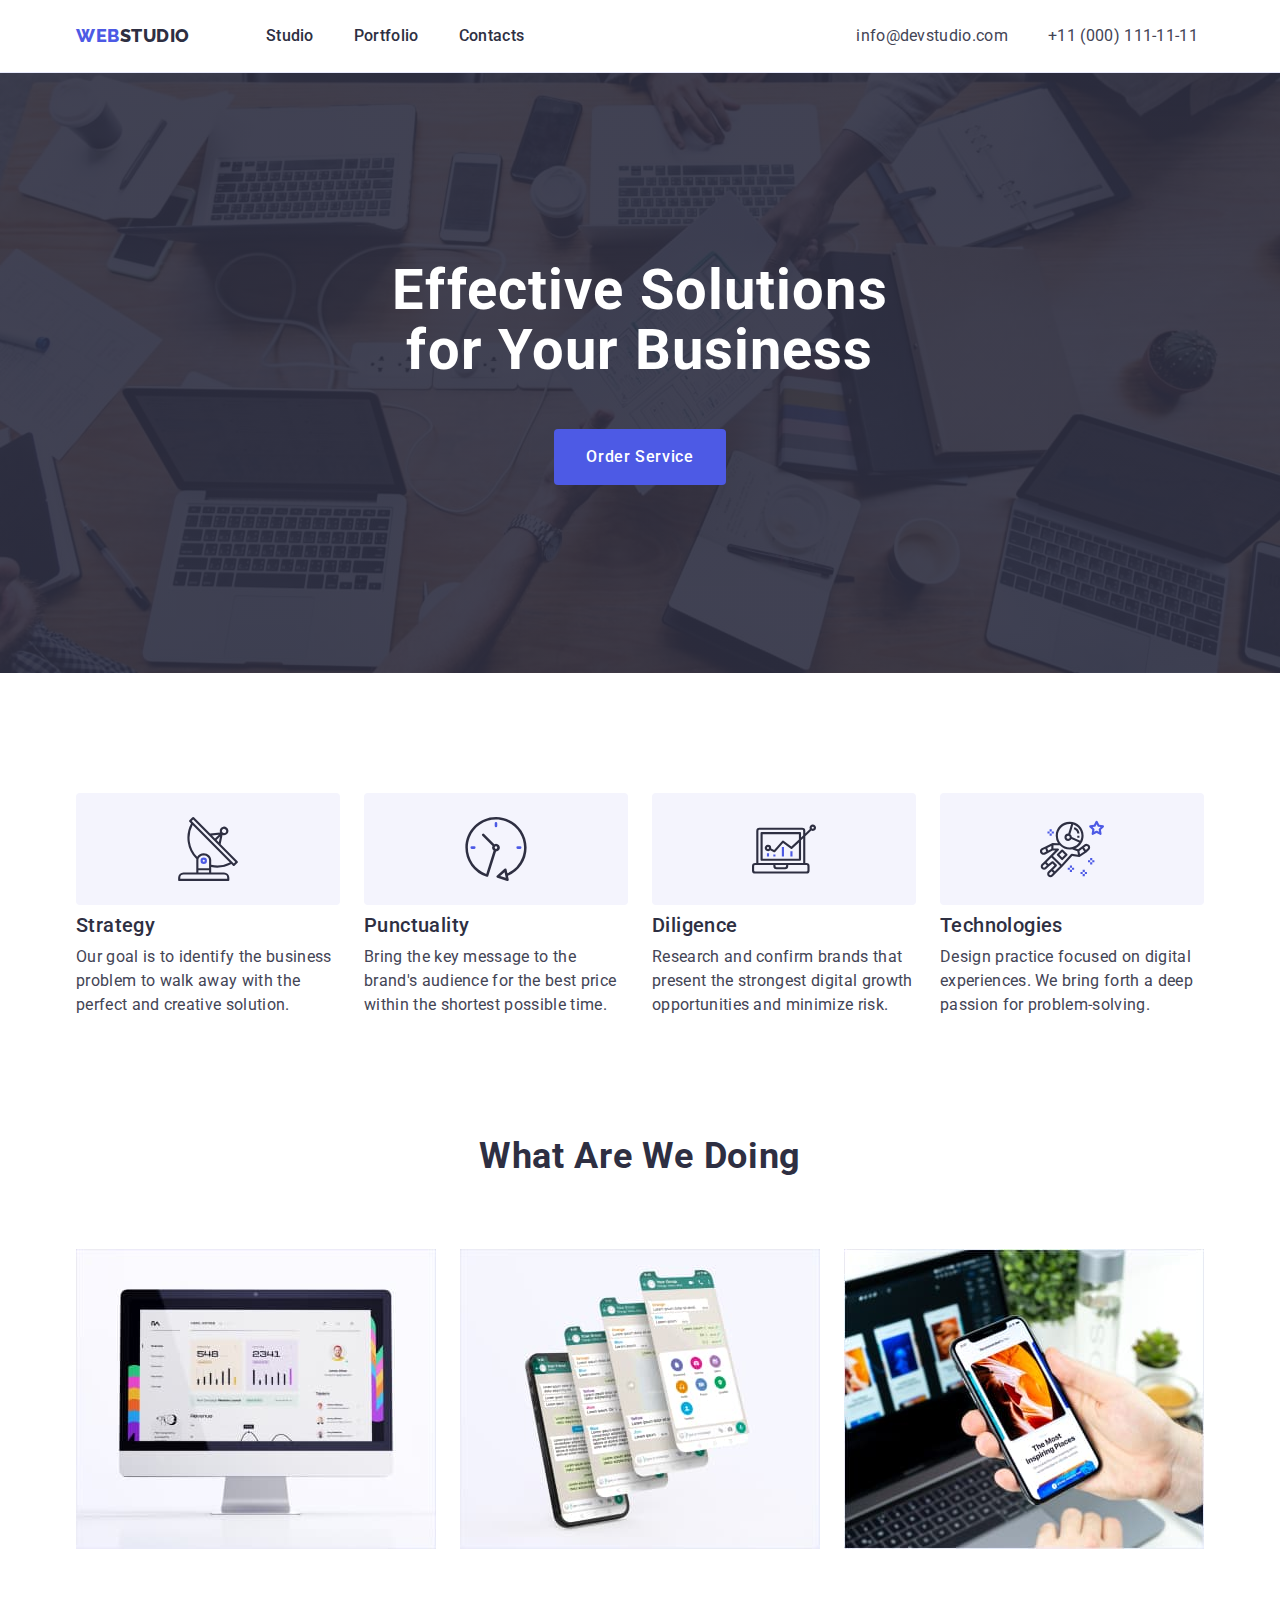
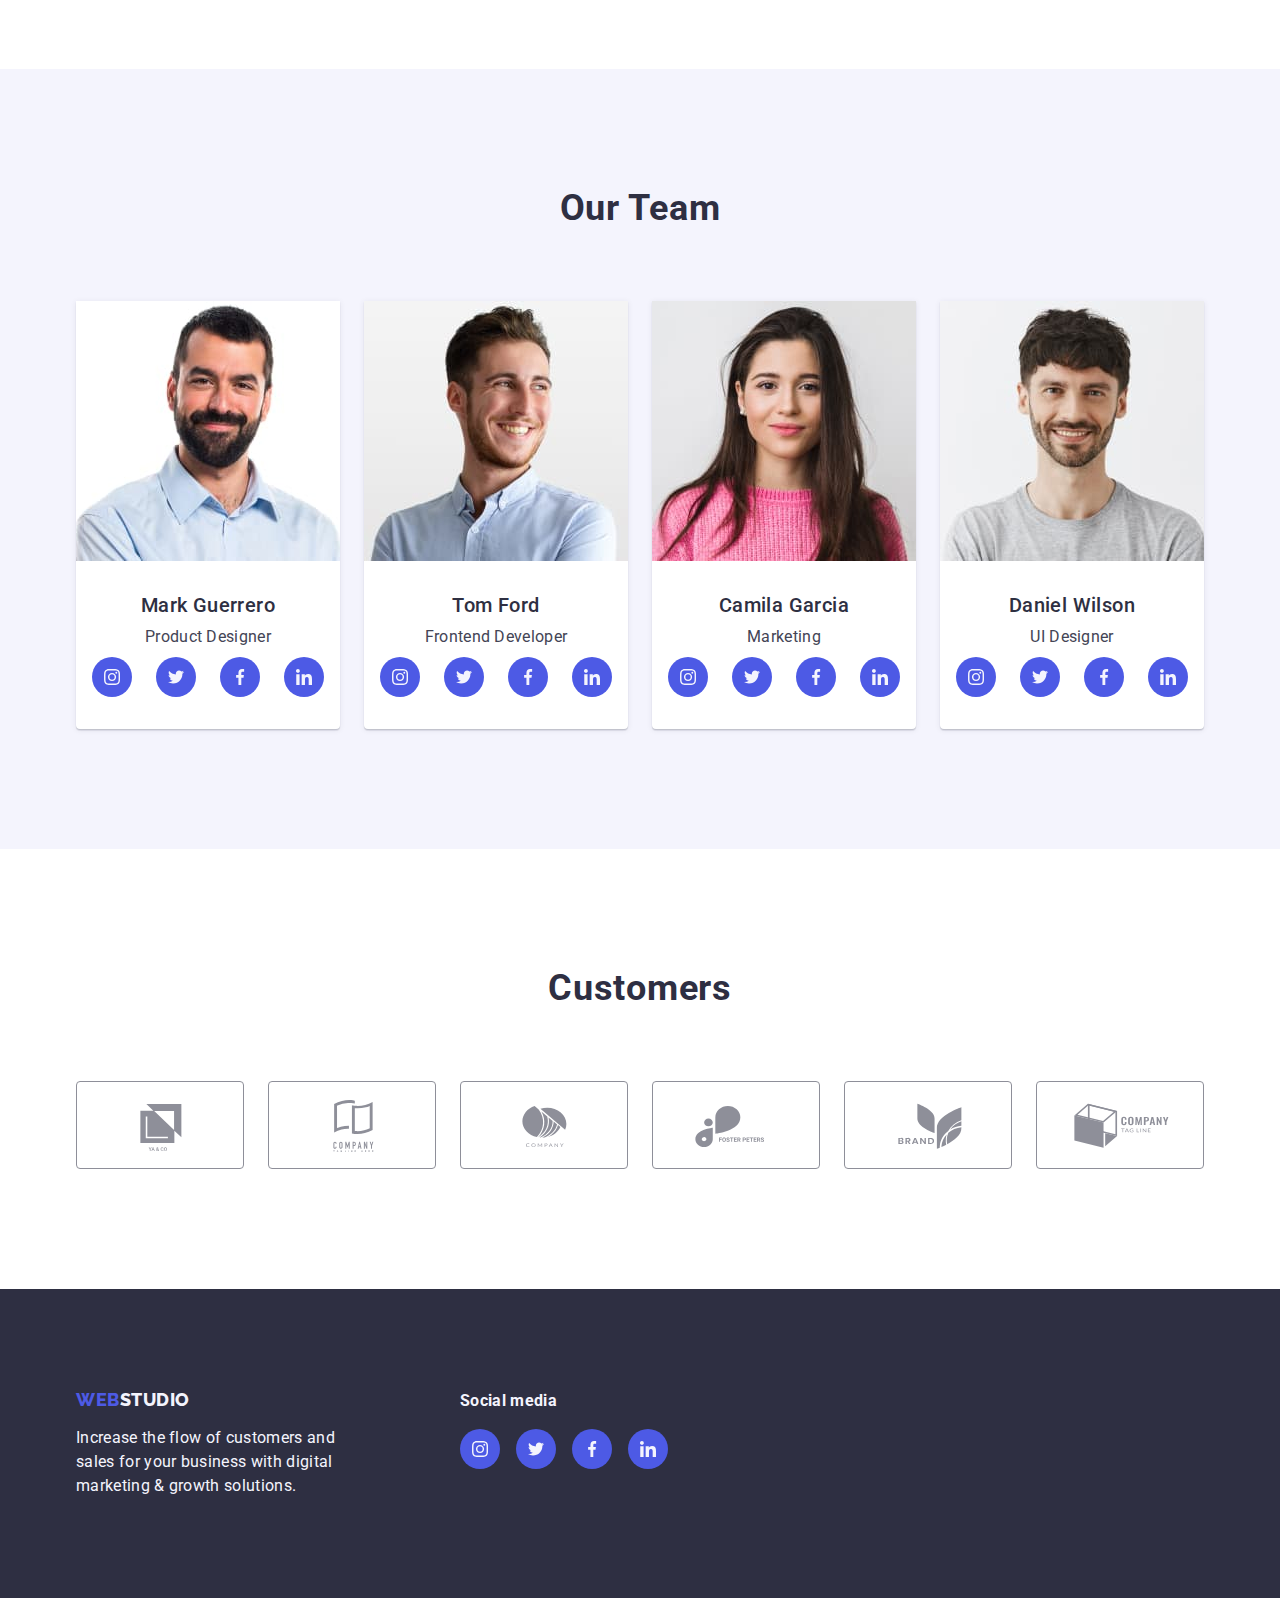
==== index.html @ 2c16e6a2 "Update index.html" ====
<!DOCTYPE html>
<html lang="en">
  <head>
    <meta charset="UTF-8" />
    <meta http-equiv="X-UA-Compatible" content="IE=edge" />
    <meta name="viewport" content="width=device-width, initial-scale=1.0" />
    <title>WebStudio - Best web studio in US</title>
    <!-- fonts -->
    <link rel="preconnect" href="https://fonts.googleapis.com" />
    <link rel="preconnect" href="https://fonts.gstatic.com" crossorigin />
    <link
      rel="stylesheet"
      href="https://cdn.jsdelivr.net/npm/modern-normalize@1.1.0/modern-normalize.min.css"
    />
    <link
      href="https://fonts.googleapis.com/css2?family=Raleway:wght@800&family=Roboto:wght@400;500;700;900&display=swap"
      rel="stylesheet"
    />
    <link rel="stylesheet" href="./css/styles.css" />
  </head>

  <body class="body">
    <!-- header -->


    <header class="header">
      <div class="container header-container">
        <nav class="nav-header">
        <a class="logo link header-logo" href="./index.html"
          >Web<span class="logo-light">Studio</span></a
        >
        <!-- top menu -->
        
          <ul class="header-list list">
            <li class="header-item">
              <a class="header-link link" href="./index.html">Studio</a>
            </li>
            <li class="header-item">
              <a class="header-link link" href="./portfolio.html">Portfolio</a>
            </li>
            <li class="header-item">
              <a class="header-link link" href="">Contacts</a>
            </li>
          </ul>
        </nav>
        <!-- contacts -->
        <address class="header-contact">
          <ul class="list contact-list">
            <li>
              <a class="header-contact link" href="mailto:info@devstudio.com"
                >info@devstudio.com</a
              >
            </li>
            <li>
              <a class="header-contact link" href="tel:+110001111111"
                >+11 (000) 111-11-11</a
              >
            </li>
          </ul>
        </address>
      </div>
    </header>

    <!-- main -->

    <main>
      <!-- hero section -->
      <section class="hero-section">
        <div class="container">
          <h1 class="hero-head">Effective Solutions for Your Business</h1>
          <button class="hero-btn" type="button">Order Service</button>
        </div>
      </section>

      <!-- section 1 -->
      <section class="section-features">
        <div class="container">
          <h2 hidden class="features-title section-title">Webstudio features</h2>
          <ul class="features-list list">
            <li class="features-item">
              <div class="features-link"><svg class="features-icon" width="64px" height="64px">
                <use href="./images/icons.svg#antenna"></use>
              </svg></div>
              <h3 class="section-undertitle">Strategy</h3>
              <p class="section-paragraph">
                Our goal is to identify the business problem to walk away with
                the perfect and creative solution.
              </p>
            </li>
            <li class="features-item">
              <div class="features-link"><svg class="features-icon" width="64px" height="64px">
                <use href="./images/icons.svg#clock"></use>
              </svg></div>
              <h3 class="section-undertitle">Punctuality</h3>
              <p class="section-paragraph">
                Bring the key message to the brand's audience for the best price
                within the shortest possible time.
              </p>
            </li>
            <li class="features-item">
              <div class="features-link"><svg class="features-icon" width="64px" height="64px">
                <use href="./images/icons.svg#diagram"></use>
              </svg></div>
              <h3 class="section-undertitle">Diligence</h3>
              <p class="section-paragraph">
                Research and confirm brands that present the strongest digital
                growth opportunities and minimize risk.
              </p>
            </li>
            <li class="features-item">
              <div class="features-link"><svg class="features-icon" width="64px" height="64px">
                <use href="./images/icons.svg#astronaut"></use>
              </svg></div>
              <h3 class="section-undertitle">Technologies</h3>
              <p class="section-paragraph">
                Design practice focused on digital experiences. We bring forth a
                deep passion for problem-solving.
              </p>
            </li>
          </ul>
        </div>
      </section>

      <!-- section 2 -->

      <section class="what-are-section">
        <div class="container">
          <h2 class="what-are-title section-title">What are we doing</h2>
          <ul class="list what-are-list">
            <li class="what-are-item">
              <img
                src="./images/section2/Desktop.jpg"
                alt="websites"
                width="360"
                height="300"
              />
            </li>
            <li class="what-are-item">
              <img
                src="./images/section2/mobile-app.jpg"
                alt="mobile apps"
                width="360"
                height="300"
              />
            </li>
            <li class="what-are-item">
              <img
                src="./images/section2/cross-platform.jpg"
                alt="cross-platform apps"
                width="360"
                height="300"
              />
            </li>
          </ul>
        </div>
      </section>

      <!-- section 3 -->
      <section class="team-section">
        <div class="container">
          <h2 class="section-title team-title">Our Team</h2>

          <ul class="list team-list">
            <li class="team-item">
              <img
                src="./images/section3/mark.jpg"
                alt="Mark Guerrero"
                width="264"
                height="260"
              />
              <div class="team-person">
                <h3 class="section-undertitle team-head">Mark Guerrero</h3>
                <p class="team-paragraph section-paragraph">Product Designer</p>
                
                <ul class="social-list list">
                  <li class="social-items">
                    <a class="link social-link-team social-link" href="https://www.instagram.com/" aria-label="instagram icon">
                      <svg class="social-icon" width="16px" height="16px">
                        <use href="/images/icons.svg#instagram"></use>
                      </svg>

                  </a></li>
                  <li class="social-items">
                    <a class="link social-link-team social-link" href="https://twitter.com/?lang=en" aria-label="twitter icon">
                      <svg class="social-icon" width="16px" height="16px">
                        <use href="/images/icons.svg#twitter"></use>
                      </svg> 

                  </a></li>
                  <li class="social-items">
                    <a class="link social-link-team social-link" href="https://www.facebook.com/" aria-label="facebook icon">
                      <svg class="social-icon" width="16px" height="16px">
                        <use href="/images/icons.svg#facebook"></use>
                      </svg> 

                  </a></li>
                  <li class="social-items">
                    <a class="link social-link-team social-link" href="https://www.linkedin.com/" aria-label="linkedin icon">
                      <svg class="social-icon" width="16px" height="16px">
                        <use href="/images/icons.svg#linkedin"></use>
                      </svg> 

                  </a></li>
                </ul>  

              </div>
            </li>
            <li class="team-item">
              <img
                src="./images/section3/tom.jpg"
                alt="Tom Ford"
                width="264"
                height="260"
              />
              <div class="team-person">
                <h3 class="section-undertitle team-head">Tom Ford</h3>
                <p class="team-paragraph section-paragraph">
                  Frontend Developer
                </p>

                <ul class="social-list list">
                  <li class="social-items">
                    <a class="link social-link-team social-link" href="https://www.instagram.com/" aria-label="instagram icon">
                      <svg class="social-icon" width="16px" height="16px">
                        <use href="/images/icons.svg#instagram"></use>
                      </svg>

                  </a></li>
                  <li class="social-items">
                    <a class="link social-link-team social-link" href="https://twitter.com/?lang=en" aria-label="twitter icon">
                      <svg class="social-icon" width="16px" height="16px">
                        <use href="/images/icons.svg#twitter"></use>
                      </svg> 

                  </a></li>
                  <li class="social-items">
                    <a class="link social-link-team social-link" href="https://www.facebook.com/" aria-label="facebook icon">
                      <svg class="social-icon" width="16px" height="16px">
                        <use href="/images/icons.svg#facebook"></use>
                      </svg> 

                  </a></li>
                  <li class="social-items">
                    <a class="link social-link-team social-link" href="https://www.linkedin.com/" aria-label="linkedin icon">
                      <svg class="social-icon" width="16px" height="16px">
                        <use href="/images/icons.svg#linkedin"></use>
                      </svg> 

                  </a></li>
                </ul>  
              </div>
            </li>
            <li class="team-item">
              <img
                src="./images/section3/camila.jpg"
                alt="Camila Garcia"
                width="264"
                height="260"
              />
              <div class="team-person">
                <h3 class="section-undertitle team-head">Camila Garcia</h3>
                <p class="team-paragraph section-paragraph">Marketing</p>
                
                <ul class="social-list list">
                  <li class="social-items">
                    <a class="link social-link-team social-link" href="https://www.instagram.com/" aria-label="instagram icon">
                      <svg class="social-icon" width="16px" height="16px">
                        <use href="/images/icons.svg#instagram"></use>
                      </svg>

                  </a></li>
                  <li class="social-items">
                    <a class="link social-link-team social-link" href="https://twitter.com/?lang=en" aria-label="twitter icon">
                      <svg class="social-icon" width="16px" height="16px">
                        <use href="/images/icons.svg#twitter"></use>
                      </svg> 

                  </a></li>
                  <li class="social-items">
                    <a class="link social-link-team social-link" href="https://www.facebook.com/" aria-label="facebook icon">
                      <svg class="social-icon" width="16px" height="16px">
                        <use href="/images/icons.svg#facebook"></use>
                      </svg> 

                  </a></li>
                  <li class="social-items">
                    <a class="link social-link-team social-link" href="https://www.linkedin.com/" aria-label="linkedin icon">
                      <svg class="social-icon" width="16px" height="16px">
                        <use href="/images/icons.svg#linkedin"></use>
                      </svg> 

                  </a></li>
                </ul>  
              </div>
            </li>
            <li class="team-item">
              <img
                src="./images/section3/daniel.jpg"
                alt="Daniel Wilson"
                width="264"
                height="260"
              />
              <div class="team-person">
                <h3 class="section-undertitle team-head">Daniel Wilson</h3>
                <p class="team-paragraph section-paragraph">UI Designer</p>
                <ul class="social-list list">
                  <li class="social-items">
                    <a class="link social-link-team social-link" href="https://www.instagram.com/" aria-label="instagram icon">
                      <svg class="social-icon" width="16px" height="16px">
                        <use href="/images/icons.svg#instagram"></use>
                      </svg>

                  </a></li>
                  <li class="social-items">
                    <a class="link social-link-team social-link" href="https://twitter.com/?lang=en" aria-label="twitter icon">
                      <svg class="social-icon" width="16px" height="16px">
                        <use href="/images/icons.svg#twitter"></use>
                      </svg> 

                  </a></li>
                  <li class="social-items">
                    <a class="link social-link-team social-link" href="https://www.facebook.com/" aria-label="facebook icon">
                      <svg class="social-icon" width="16px" height="16px">
                        <use href="/images/icons.svg#facebook"></use>
                      </svg> 

                  </a></li>
                  <li class="social-items">
                    <a class="link social-link-team social-link" href="https://www.linkedin.com/" aria-label="linkedin icon">
                      <svg class="social-icon" width="16px" height="16px">
                        <use href="/images/icons.svg#linkedin"></use>
                      </svg> 

                  </a></li>
                </ul>  
              </div>
            </li>
          </ul>
        </div>
      </section>

      <!-- customers section -->

      <section class="customers-section">
        <div class="container ">
          <h2 class="customers-title section-title">Customers</h2>
          <ul class="customers-list list">
            <li>
              <a class="customers-link link" href=""><svg class="customer-icon" width="104px" height="56px">
                <use href="./images/icons.svg#Logo-1"></use>
              </svg></a>
            </li>
            <li>
              <a class="customers-link link" href=""><svg class="customer-icon" width="104px" height="56px">
                <use href="./images/icons.svg#Logo-2"></use>
              </svg></a>
            </li>
            <li>
              <a class="customers-link link" href=""><svg class="customer-icon" width="104px" height="56px">
                <use href="./images/icons.svg#Logo-3"></use>
              </svg></a>
            </li>
            <li>
              <a class="customers-link link" href=""><svg class="customer-icon" width="104px" height="56px">
                <use href="./images/icons.svg#Logo-4"></use>
              </svg></a>
            </li>
            <li>
              <a class="customers-link link" href=""><svg class="customer-icon" width="104px" height="56px">
                <use href="./images/icons.svg#Logo-5"></use>
              </svg></a>
            </li>
            <li>
              <a class="customers-link link" href=""><svg class="customer-icon" width="104px" height="56px">
                <use href="./images/icons.svg#Logo-6"></use>
              </svg></a>
            </li>
          </ul>
        </div>
      </section>
    </main>

    <!-- footer -->

    <footer class="footer-main">
      <div class="container footer-container">
        <div class="footer-text">
          <a class="logo link footer-logo" href="./index.html"
            >Web<span class="logo-dark">Studio</span></a
          >
          <p class="footer-paragraph">
            Increase the flow of customers and sales for your business with
            digital marketing & growth solutions.
          </p>
        </div>
        <div class="footer-media ">
          <h2 class="social-media-title">Social media</h2>
  
          <ul class="social-footer-list list">
            <li class="social-items">
              <a class="link social-link-footer social-link" href="https://www.instagram.com/" aria-label="instagram icon">
                <svg class="social-icon" width="16px" height="16px">
                  <use href="/images/icons.svg#instagram"></use>
                </svg>
  
            </a></li>
            <li class="social-items">
              <a class="link social-link-footer social-link" href="https://twitter.com/?lang=en" aria-label="twitter icon">
                <svg class="social-icon" width="16px" height="16px">
                  <use href="/images/icons.svg#twitter"></use>
                </svg> 
  
            </a></li>
            <li class="social-items">
              <a class="link social-link-footer social-link" href="https://www.facebook.com/" aria-label="facebook icon">
                <svg class="social-icon" width="16px" height="16px">
                  <use href="/images/icons.svg#facebook"></use>
                </svg> 
  
            </a></li>
            <li class="social-items">
              <a class="link social-link-footer social-link" href="https://www.linkedin.com/" aria-label="linkedin icon">
                <svg class="social-icon" width="16px" height="16px">
                  <use href="/images/icons.svg#linkedin"></use>
                </svg> 
  
            </a></li>
          </ul>
          
        </div>
      </div>
      
    </footer>
  </body>
</html>
---- css/styles.css ----
:root {
  --primary-font: roboto, sans-serif;
  --secondary-font: raleway, sans-serif;
  --main-text-color: #2e2f42;
  --secondary-text-color: #434455;
  --accent-text-color: #404bbf;
  --portfolo-btn-border: #e7e9fc;
  --btn-background-color: #4d5ae5;
}

/* Reset */

h1,
h2,
h3,
h4,
h5,
h6,
p {
  margin: 0;
  font-size: unset;
}
.link {
  text-decoration: none;
  color: currentColor;
}
.list {
  margin: 0;
  padding: 0;
  list-style: none;
}
img {
  display: block;
  max-width: 100%;
  height: auto;
}

/* Reset end */

.container {
  width: 1158px;
  padding: 0 15px;
  margin-top: 0;
  margin-bottom: 0;
  margin-left: auto;
  margin-right: auto;
}

/* base styles */
.body {
  font-family: 'Roboto', sans-serif;
  font-weight: 500;
  font-size: 16px;
  line-height: 1.37;
  color: var(--secondary-text-color);
  background-color: white;
}

.section-title {
  font-weight: 700;
  font-size: 36px;
  line-height: 1.11;
  text-align: center;
  letter-spacing: 0.02em;
  text-transform: capitalize;
  color: var(--main-text-color);
}

.section-undertitle {
  font-weight: 500;
  margin-bottom: 8px;
  font-size: 20px;
  line-height: 1.2;
  letter-spacing: 0.02em;
  color: var(--main-text-color);
}
.section-paragraph {
  font-weight: 400;
  font-size: 16px;
  line-height: 1.5;
  letter-spacing: 0.02em;
  color: var(--secondary-text-color);
}
/* base styles end */

/* header */

.header {
  border-bottom: 1px solid #e7e9fc;
  box-shadow: 0px 2px 1px rgba(46, 47, 66, 0.08),
    0px 1px 1px rgba(46, 47, 66, 0.16), 0px 1px 6px rgba(46, 47, 66, 0.08);
}

.header-container {
  display: flex;
  align-items: center;
}
.nav-header {
  display: flex;
  align-items: center;
}

.logo {
  font-family: 'Raleway', sans-serif;

  font-weight: 800;
  font-size: 18px;
  line-height: 1.17;

  letter-spacing: 0.03em;
  text-transform: uppercase;
  color: var(--btn-background-color);
}
.header-logo {
  margin-right: 76px;
  padding: 24px 0;
}

.logo-light {
  color: var(--main-text-color);
}
.logo-dark {
  color: #f4f4fd;
}

.header-list {
  display: flex;
  gap: 40px;
  margin-right: 332px;
}


.header-link {
  line-height: 1.5;
  letter-spacing: 0.02em;
  color: var(--main-text-color);
  padding: 24px 0;
  display: block;
}


.header-link:hover {
  color: var(--accent-text-color);
}
.header-link:focus {
  color: var(--accent-text-color);
}

.header-contact {
  font-family: var(--primary-font);
  font-style: normal;
  font-weight: 400;
  font-size: 16px;
  line-height: 1.5;
  letter-spacing: 0.02em;
  color: var(--secondary-text-color);
}

.contact-list {
  display: flex;
  gap: 40px;
}

.header-contact:hover,
.header-contact:focus {
  color: var(--accent-text-color);
}

/* hero */
.hero-section {
  max-width: 1440px;
  margin-left: auto;
  margin-right: auto;
  padding-top: 188px;
  padding-bottom: 188px;
  background-image: linear-gradient(rgba(46, 47, 66, 0.7), rgba(46, 47, 66, 0.7)), url(../images/hero-section/Dark-bg.png),
    url(../images/hero-section/people-office\ 1.jpg);
  background-repeat: no-repeat;
  background-position: center;
  background-size: cover;
}
.hero-head {
  font-weight: 700;
  font-size: 56px;
  line-height: 1.07;
  text-align: center;
  letter-spacing: 0.02em;
  color: white;
  display: block;
  max-width: 496px;
  margin-left: auto;
  margin-right: auto;
  margin-bottom: 48px;
}

.hero-btn {
  font-family: inherit;
  display: block;
  font-weight: 500;
  font-size: 16px;
  line-height: 1.5;
  letter-spacing: 0.04em;
  color: white;
  background: var(--btn-background-color);
  cursor: pointer;
  min-width: 169px;
  min-height: 56px;
  padding: 16px 32px;
  border-radius: 4px;
  margin-left: auto;
  margin-right: auto;
  height: 56px;
  border: none;
}
.hero-btn:hover {
  background-color: var(--accent-text-color);
  box-shadow: 0px 4px 4px rgba(0, 0, 0, 0.15);
  border-radius: 4px;
}
.hero-btn:focus {
  background-color: var(--accent-text-color);
  box-shadow: 0px 4px 4px rgba(0, 0, 0, 0.15);
  border-radius: 4px;
}

/* features */
.features-title {
  margin-bottom: 8px;
}
.section-features {
  padding: 120px 0;
}
.features-list {
  display: flex;
  gap: 24px;
}
.features-item {
  width: 264px;
}

.features-link {
  display: flex;
  width: 264px;
  height: 112px;
  background: #f4f4fd;
  border-radius: 4px;
  margin-bottom: 8px;
  align-items: center;
  justify-content: center;
}

/* what are  */

.what-are-section {
  padding-bottom: 120px;
}
.what-are-title {
  margin-bottom: 72px;
}

.what-are-list {
  display: flex;
  gap: 24px;
}

.what-are-item {
  width: calc((100%- (24px * 2)) / 3);
}

/* our team */

.team-section {
  background-color: #f4f4fd;
  padding-top: 120px;
  padding-bottom: 120px;
}

.team-title {
  margin-bottom: 72px;
}

.team-list {
  display: flex;
  gap: 24px;

  width: calc((100%- (24 * 3)) / 4);
}
.team-item {
  background-color: white;
  border-radius: 0px 0px 4px 4px;
  box-shadow: 0px 1px 6px rgba(46, 47, 66, 0.08),
    0px 1px 1px rgba(46, 47, 66, 0.16), 0px 2px 1px rgba(46, 47, 66, 0.08);
  border-radius: 0px 0px 4px 4px;

}
.team-head {
  text-align: center;
}
.team-paragraph {
  text-align: center;
  margin-bottom: 8px;
}

.team-person {
  padding: 32px 16px;
}

.social-list {
  display: flex;
  gap: 24px;
  justify-content: center;
}

.social-link {
  display: flex;
  justify-content: center;
  align-items: center;
  width: 40px;
  height: 40px;
  border-radius: 50%;
  background-color: var(--btn-background-color);
  color: #f4f4fd;
}

.social-link-team:hover {
  background-color: var(--accent-text-color);
}
.social-link-team:focus {
  background-color: var(--accent-text-color);
}

.social-icon {
  fill: currentColor;
}

/* customers */

.customers-section {
  padding-top: 120px;
  padding-bottom: 120px;
}

.customers-title {
  margin-bottom: 72px;
}
.customers-list {
  display: flex;
  justify-content: center;
  align-items: center;
  gap: 24px;
  

}

.customers-link {
  display: flex;
  justify-content: center;
  align-items: center;
  width:168px;
  
  height: 88px;
  border: 1px solid #8e8f99;
  border-radius: 4px;
  border: 1px solid #8E8F99;
  border-radius: 4px;
  color: #8E8F99
}

.customers-link:hover, .customers-link:focus {
  color:var(--accent-text-color);
  border: 1px solid var(--accent-text-color);
}

.customer-icon {
  fill: currentColor;
}



/* footer */
.footer-main {
  background-color: var(--main-text-color);
  padding-bottom: 100px;
  padding-top: 100px;
}

.footer-text {
  margin-right: 120px;
}

.footer-container {
  display: flex;
}

.footer-logo {
  display: inline-block;

  margin-bottom: 16px;
}
.footer-paragraph {
  font-weight: 400;
  font-size: 16px;
  line-height: 1.5;
  letter-spacing: 0.02em;
  color: #f4f4fd;
  width: 264px;
  display: block;
}

.footer-media {
  font-weight: 500;
  font-size: 16px;
  line-height: 1.5;
  letter-spacing: 0.02em;
  color: #f4f4fd;
  width: 208px;
  display: block;
}
.social-media-title {
  margin-bottom: 16px;
}

.social-footer-list {
  display: flex;
  gap: 16px;
  justify-content: center;
}
.social-link-footer:hover {
  background: #31d0aa;
}

.social-link-footer:focus {
  background: #31d0aa;
}

/* portfolio */

.portfolio-section {
  padding: 96px 0 120px;
}
.portfolio-item {
  padding: 32px 16px;
  gap: 8px;
  border: 1px solid #e7e9fc;
  border-top: none;
}

.portfolio-item:hover {
  box-shadow: 0px 1px 6px rgba(46, 47, 66, 0.08),
    0px 1px 1px rgba(46, 47, 66, 0.16), 0px 2px 1px rgba(46, 47, 66, 0.08);
}

.portfolio-item:focus {
  box-shadow: 0px 1px 6px rgba(46, 47, 66, 0.08),
    0px 1px 1px rgba(46, 47, 66, 0.16), 0px 2px 1px rgba(46, 47, 66, 0.08);
}

/* felters */
.filter-head {
  font-size: 16px;
  line-height: 1;
}

.filters-list {
  display: flex;
  justify-content: center;
  gap: 24px;
  flex-wrap: nowrap;
  margin-bottom: 72px;
}
.filters-btn {
  font-family: inherit;
  border: 1px solid var(--portfolo-btn-border);
  border-radius: 4px;
  font-weight: 500;
  font-size: 16px;
  line-height: 1.5;
  letter-spacing: 0.04em;
  color: var(--btn-background-color);
  background-color: #f4f4fd;
  cursor: pointer;
  padding: 12px 24px;
  justify-content: center;
  box-sizing: border-box;
  flex-wrap: nowrap;
}

.filters-btn:hover {
  background-color: var(--accent-text-color);
  color: white;
  border: 1px solid transparent;
  box-shadow: 0px 3px 1px rgba(0, 0, 0, 0.1), 0px 2px 1px rgba(0, 0, 0, 0.08),
    0px 2px 2px rgba(0, 0, 0, 0.12);
  border-radius: 4px;
}

.filters-btn:focus {
  background-color: var(--accent-text-color);
  color: white;
  border: 1px solid transparent;
  box-shadow: 0px 3px 1px rgba(0, 0, 0, 0.1), 0px 2px 1px rgba(0, 0, 0, 0.08),
    0px 2px 2px rgba(0, 0, 0, 0.12);
  border-radius: 4px;
}
.row-list {
  display: flex;
  flex-wrap: wrap;
  row-gap: 48px;
  column-gap: 24px;
}

.row-item {
  max-width: calc((100%- (24px * 2)) / 3);
}
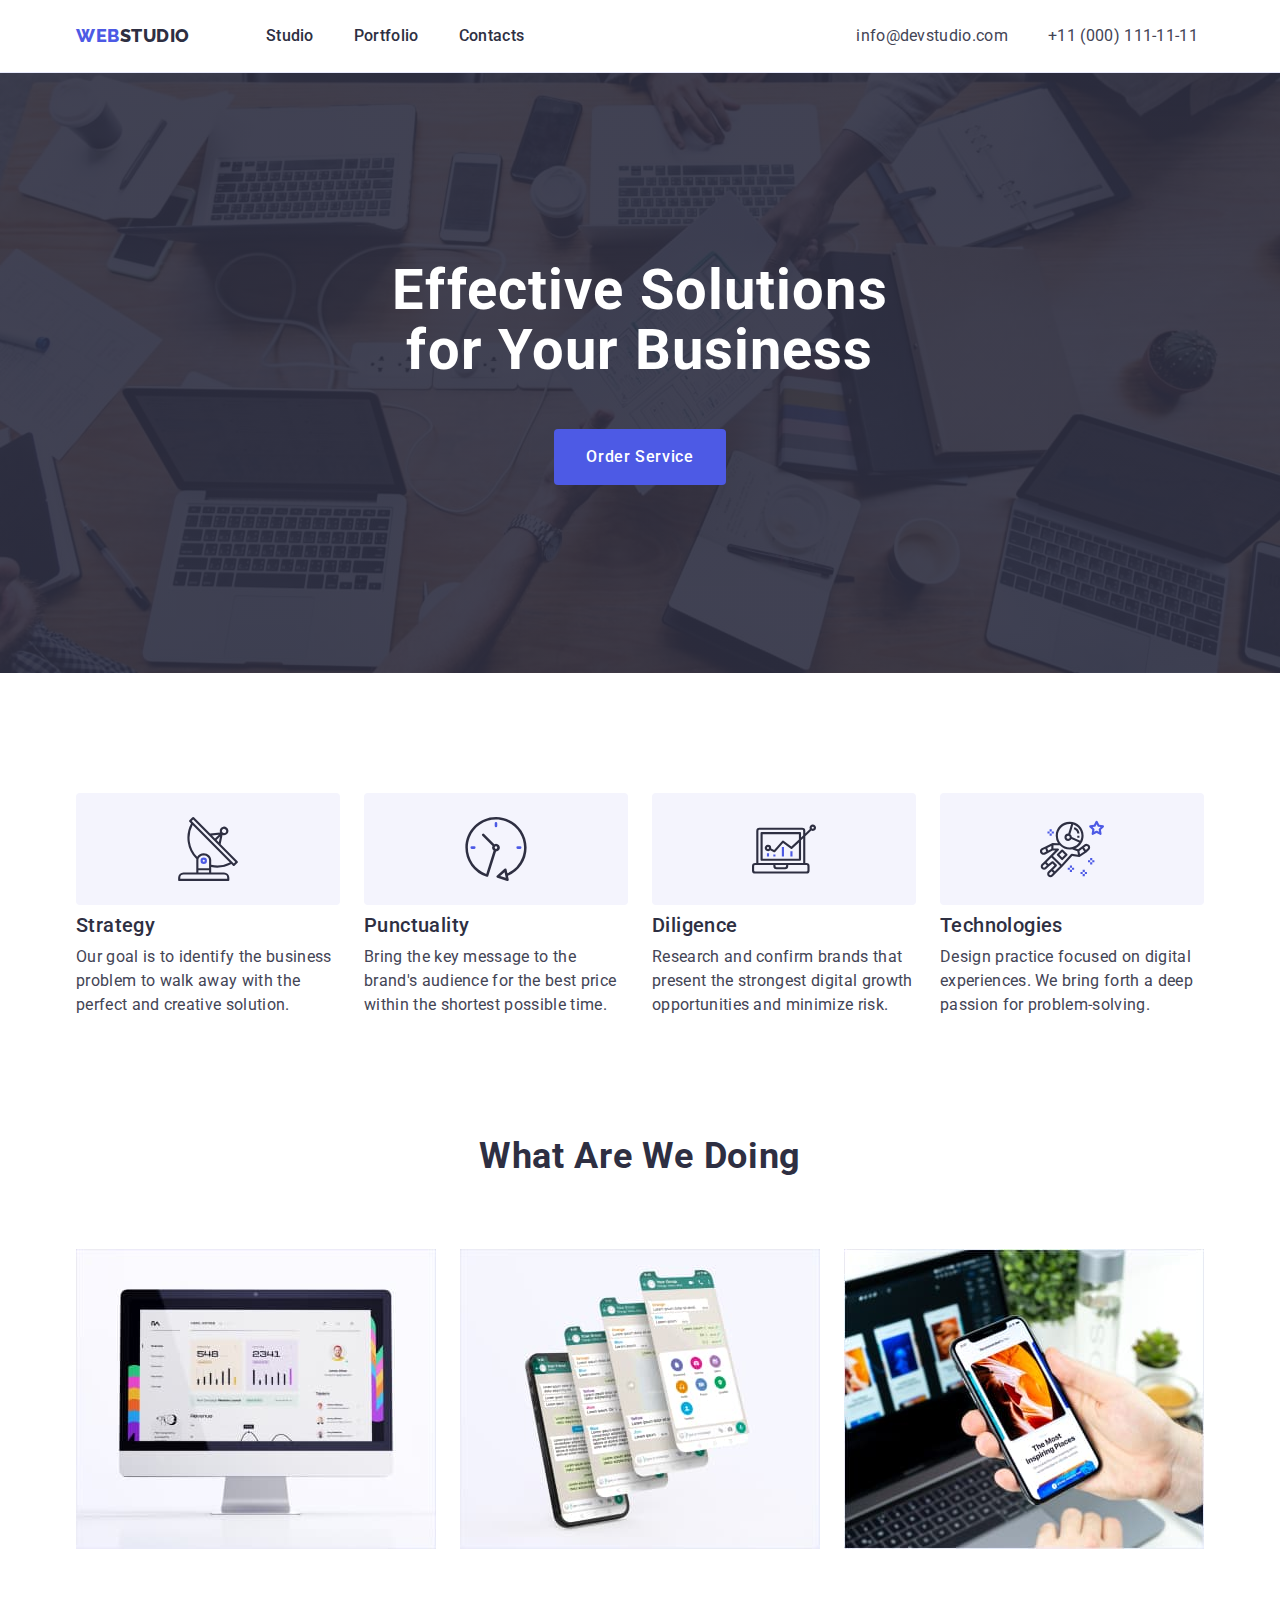
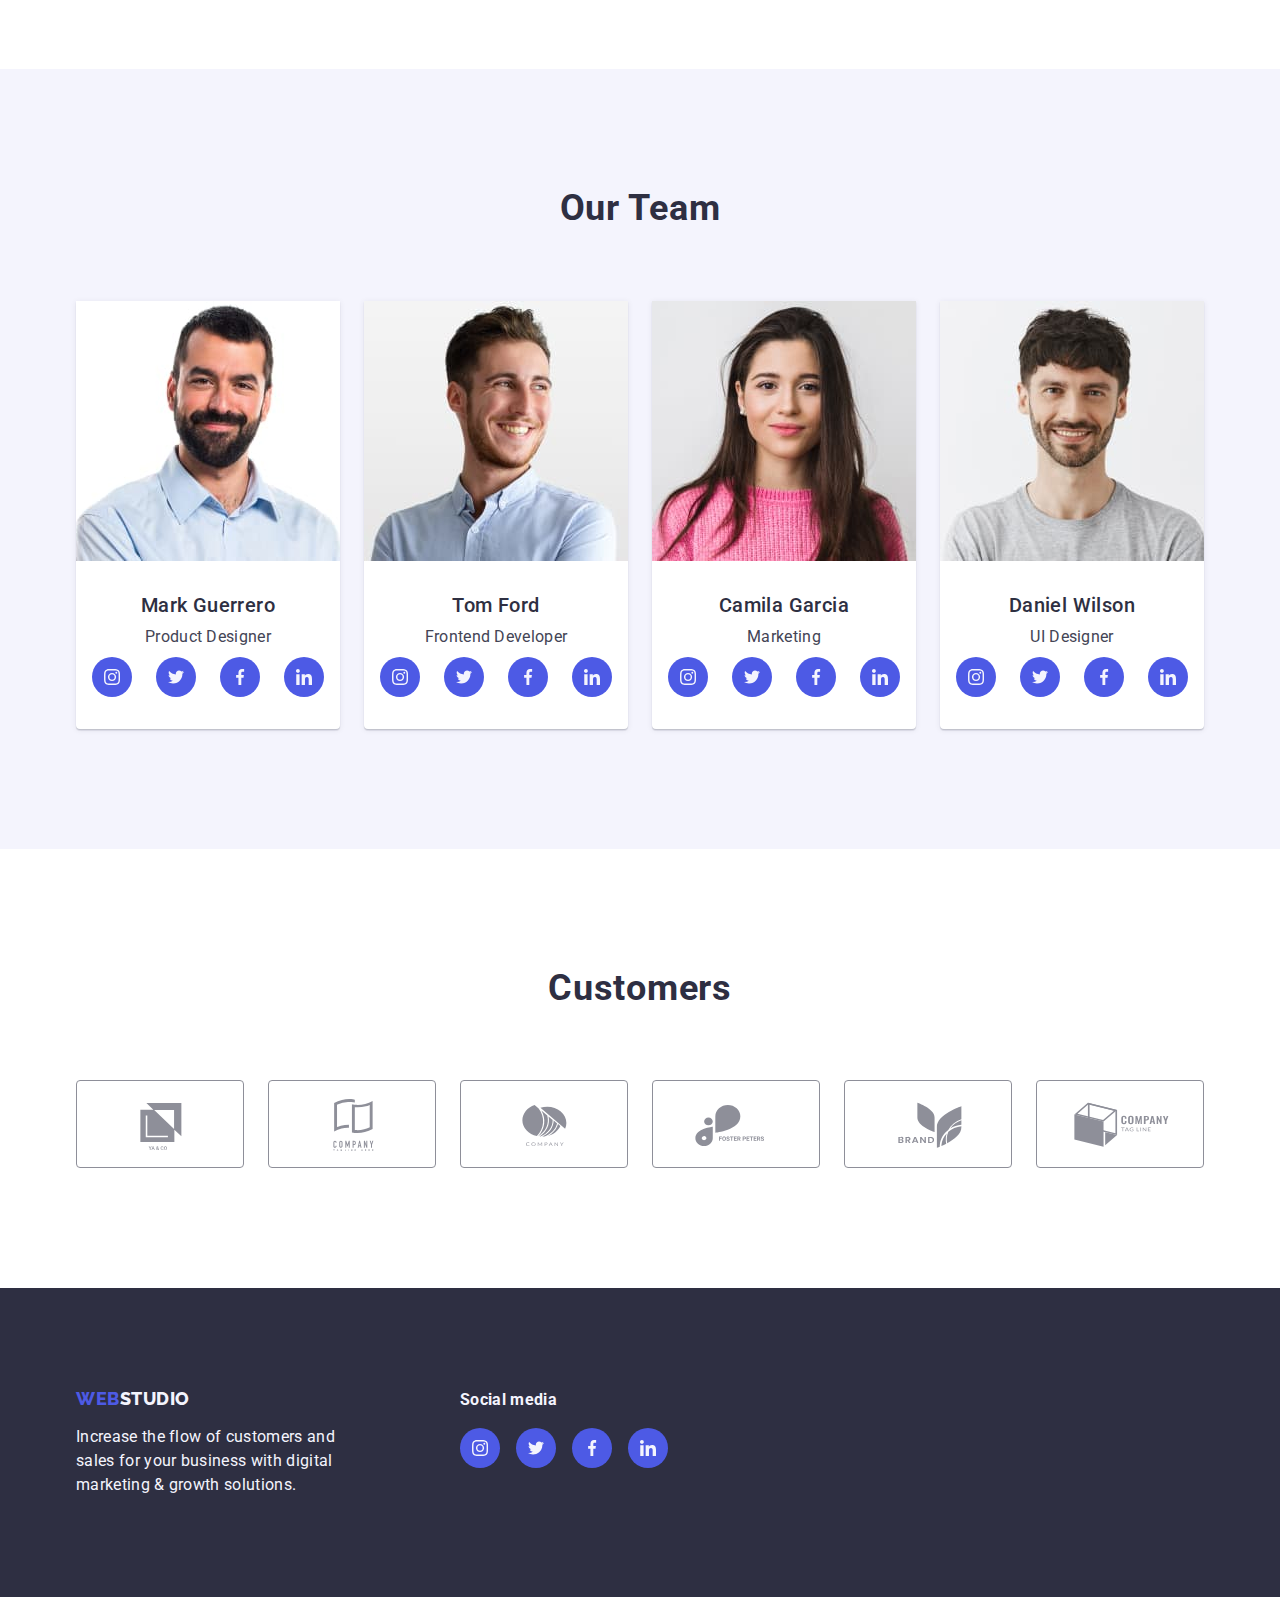
==== commit 3e983893: "HW4-7" ====
--- a/index.html
+++ b/index.html
@@ -176,28 +176,28 @@
                   <li class="social-items">
                     <a class="link social-link-team social-link" href="https://www.instagram.com/" aria-label="instagram icon">
                       <svg class="social-icon" width="16px" height="16px">
-                        <use href="/images/icons.svg#instagram"></use>
+                        <use href="./images/icons.svg#instagram"></use>
                       </svg>
 
                   </a></li>
                   <li class="social-items">
                     <a class="link social-link-team social-link" href="https://twitter.com/?lang=en" aria-label="twitter icon">
                       <svg class="social-icon" width="16px" height="16px">
-                        <use href="/images/icons.svg#twitter"></use>
+                        <use href="./images/icons.svg#twitter"></use>
                       </svg> 
 
                   </a></li>
                   <li class="social-items">
                     <a class="link social-link-team social-link" href="https://www.facebook.com/" aria-label="facebook icon">
                       <svg class="social-icon" width="16px" height="16px">
-                        <use href="/images/icons.svg#facebook"></use>
+                        <use href="./images/icons.svg#facebook"></use>
                       </svg> 
 
                   </a></li>
                   <li class="social-items">
                     <a class="link social-link-team social-link" href="https://www.linkedin.com/" aria-label="linkedin icon">
                       <svg class="social-icon" width="16px" height="16px">
-                        <use href="/images/icons.svg#linkedin"></use>
+                        <use href="./images/icons.svg#linkedin"></use>
                       </svg> 
 
                   </a></li>
@@ -222,28 +222,28 @@
                   <li class="social-items">
                     <a class="link social-link-team social-link" href="https://www.instagram.com/" aria-label="instagram icon">
                       <svg class="social-icon" width="16px" height="16px">
-                        <use href="/images/icons.svg#instagram"></use>
+                        <use href="./images/icons.svg#instagram"></use>
                       </svg>
 
                   </a></li>
                   <li class="social-items">
                     <a class="link social-link-team social-link" href="https://twitter.com/?lang=en" aria-label="twitter icon">
                       <svg class="social-icon" width="16px" height="16px">
-                        <use href="/images/icons.svg#twitter"></use>
+                        <use href="./images/icons.svg#twitter"></use>
                       </svg> 
 
                   </a></li>
                   <li class="social-items">
                     <a class="link social-link-team social-link" href="https://www.facebook.com/" aria-label="facebook icon">
                       <svg class="social-icon" width="16px" height="16px">
-                        <use href="/images/icons.svg#facebook"></use>
+                        <use href="./images/icons.svg#facebook"></use>
                       </svg> 
 
                   </a></li>
                   <li class="social-items">
                     <a class="link social-link-team social-link" href="https://www.linkedin.com/" aria-label="linkedin icon">
                       <svg class="social-icon" width="16px" height="16px">
-                        <use href="/images/icons.svg#linkedin"></use>
+                        <use href="./images/icons.svg#linkedin"></use>
                       </svg> 
 
                   </a></li>
@@ -265,28 +265,28 @@
                   <li class="social-items">
                     <a class="link social-link-team social-link" href="https://www.instagram.com/" aria-label="instagram icon">
                       <svg class="social-icon" width="16px" height="16px">
-                        <use href="/images/icons.svg#instagram"></use>
+                        <use href="./images/icons.svg#instagram"></use>
                       </svg>
 
                   </a></li>
                   <li class="social-items">
                     <a class="link social-link-team social-link" href="https://twitter.com/?lang=en" aria-label="twitter icon">
                       <svg class="social-icon" width="16px" height="16px">
-                        <use href="/images/icons.svg#twitter"></use>
+                        <use href="./images/icons.svg#twitter"></use>
                       </svg> 
 
                   </a></li>
                   <li class="social-items">
                     <a class="link social-link-team social-link" href="https://www.facebook.com/" aria-label="facebook icon">
                       <svg class="social-icon" width="16px" height="16px">
-                        <use href="/images/icons.svg#facebook"></use>
+                        <use href="./images/icons.svg#facebook"></use>
                       </svg> 
 
                   </a></li>
                   <li class="social-items">
                     <a class="link social-link-team social-link" href="https://www.linkedin.com/" aria-label="linkedin icon">
                       <svg class="social-icon" width="16px" height="16px">
-                        <use href="/images/icons.svg#linkedin"></use>
+                        <use href="./images/icons.svg#linkedin"></use>
                       </svg> 
 
                   </a></li>
@@ -307,28 +307,28 @@
                   <li class="social-items">
                     <a class="link social-link-team social-link" href="https://www.instagram.com/" aria-label="instagram icon">
                       <svg class="social-icon" width="16px" height="16px">
-                        <use href="/images/icons.svg#instagram"></use>
+                        <use href="./images/icons.svg#instagram"></use>
                       </svg>
 
                   </a></li>
                   <li class="social-items">
                     <a class="link social-link-team social-link" href="https://twitter.com/?lang=en" aria-label="twitter icon">
                       <svg class="social-icon" width="16px" height="16px">
-                        <use href="/images/icons.svg#twitter"></use>
+                        <use href="./images/icons.svg#twitter"></use>
                       </svg> 
 
                   </a></li>
                   <li class="social-items">
                     <a class="link social-link-team social-link" href="https://www.facebook.com/" aria-label="facebook icon">
                       <svg class="social-icon" width="16px" height="16px">
-                        <use href="/images/icons.svg#facebook"></use>
+                        <use href="./images/icons.svg#facebook"></use>
                       </svg> 
 
                   </a></li>
                   <li class="social-items">
                     <a class="link social-link-team social-link" href="https://www.linkedin.com/" aria-label="linkedin icon">
                       <svg class="social-icon" width="16px" height="16px">
-                        <use href="/images/icons.svg#linkedin"></use>
+                        <use href="./images/icons.svg#linkedin"></use>
                       </svg> 
 
                   </a></li>
@@ -400,28 +400,28 @@
             <li class="social-items">
               <a class="link social-link-footer social-link" href="https://www.instagram.com/" aria-label="instagram icon">
                 <svg class="social-icon" width="16px" height="16px">
-                  <use href="/images/icons.svg#instagram"></use>
+                  <use href="./images/icons.svg#instagram"></use>
                 </svg>
   
             </a></li>
             <li class="social-items">
               <a class="link social-link-footer social-link" href="https://twitter.com/?lang=en" aria-label="twitter icon">
                 <svg class="social-icon" width="16px" height="16px">
-                  <use href="/images/icons.svg#twitter"></use>
+                  <use href="./images/icons.svg#twitter"></use>
                 </svg> 
   
             </a></li>
             <li class="social-items">
               <a class="link social-link-footer social-link" href="https://www.facebook.com/" aria-label="facebook icon">
                 <svg class="social-icon" width="16px" height="16px">
-                  <use href="/images/icons.svg#facebook"></use>
+                  <use href="./images/icons.svg#facebook"></use>
                 </svg> 
   
             </a></li>
             <li class="social-items">
               <a class="link social-link-footer social-link" href="https://www.linkedin.com/" aria-label="linkedin icon">
                 <svg class="social-icon" width="16px" height="16px">
-                  <use href="/images/icons.svg#linkedin"></use>
+                  <use href="./images/icons.svg#linkedin"></use>
                 </svg> 
   
             </a></li>
--- a/css/styles.css
+++ b/css/styles.css
@@ -129,7 +129,6 @@
   margin-right: 332px;
 }
 
-
 .header-link {
   line-height: 1.5;
   letter-spacing: 0.02em;
@@ -137,7 +136,6 @@
   padding: 24px 0;
   display: block;
 }
-
 
 .header-link:hover {
   color: var(--accent-text-color);
@@ -173,11 +171,16 @@
   margin-right: auto;
   padding-top: 188px;
   padding-bottom: 188px;
-  background-image: linear-gradient(rgba(46, 47, 66, 0.7), rgba(46, 47, 66, 0.7)), url(../images/hero-section/Dark-bg.png),
-    url(../images/hero-section/people-office\ 1.jpg);
   background-repeat: no-repeat;
   background-position: center;
   background-size: cover;
+  background-image: linear-gradient(
+      rgba(46, 47, 66, 0.7),
+      rgba(46, 47, 66, 0.7)
+    ),
+    url(../images/hero-section/Dark-bg.png),
+    url(../images/hero-section/people-office\ 1.jpg);
+    
 }
 .hero-head {
   font-weight: 700;
@@ -291,7 +294,6 @@
   box-shadow: 0px 1px 6px rgba(46, 47, 66, 0.08),
     0px 1px 1px rgba(46, 47, 66, 0.16), 0px 2px 1px rgba(46, 47, 66, 0.08);
   border-radius: 0px 0px 4px 4px;
-
 }
 .team-head {
   text-align: center;
@@ -302,7 +304,7 @@
 }
 
 .team-person {
-  padding: 32px 16px;
+  padding: 32px 0;
 }
 
 .social-list {
@@ -341,6 +343,7 @@
 }
 
 .customers-title {
+  line-height: 1.1;
   margin-bottom: 72px;
 }
 .customers-list {
@@ -348,34 +351,31 @@
   justify-content: center;
   align-items: center;
   gap: 24px;
-  
-
 }
 
 .customers-link {
   display: flex;
   justify-content: center;
   align-items: center;
-  width:168px;
-  
+  width: 168px;
+
   height: 88px;
   border: 1px solid #8e8f99;
   border-radius: 4px;
-  border: 1px solid #8E8F99;
-  border-radius: 4px;
-  color: #8E8F99
-}
-
-.customers-link:hover, .customers-link:focus {
-  color:var(--accent-text-color);
+  border: 1px solid #8e8f99;
+  border-radius: 4px;
+  color: #8e8f99;
+}
+
+.customers-link:hover,
+.customers-link:focus {
+  color: var(--accent-text-color);
   border: 1px solid var(--accent-text-color);
 }
 
 .customer-icon {
   fill: currentColor;
 }
-
-
 
 /* footer */
 .footer-main {
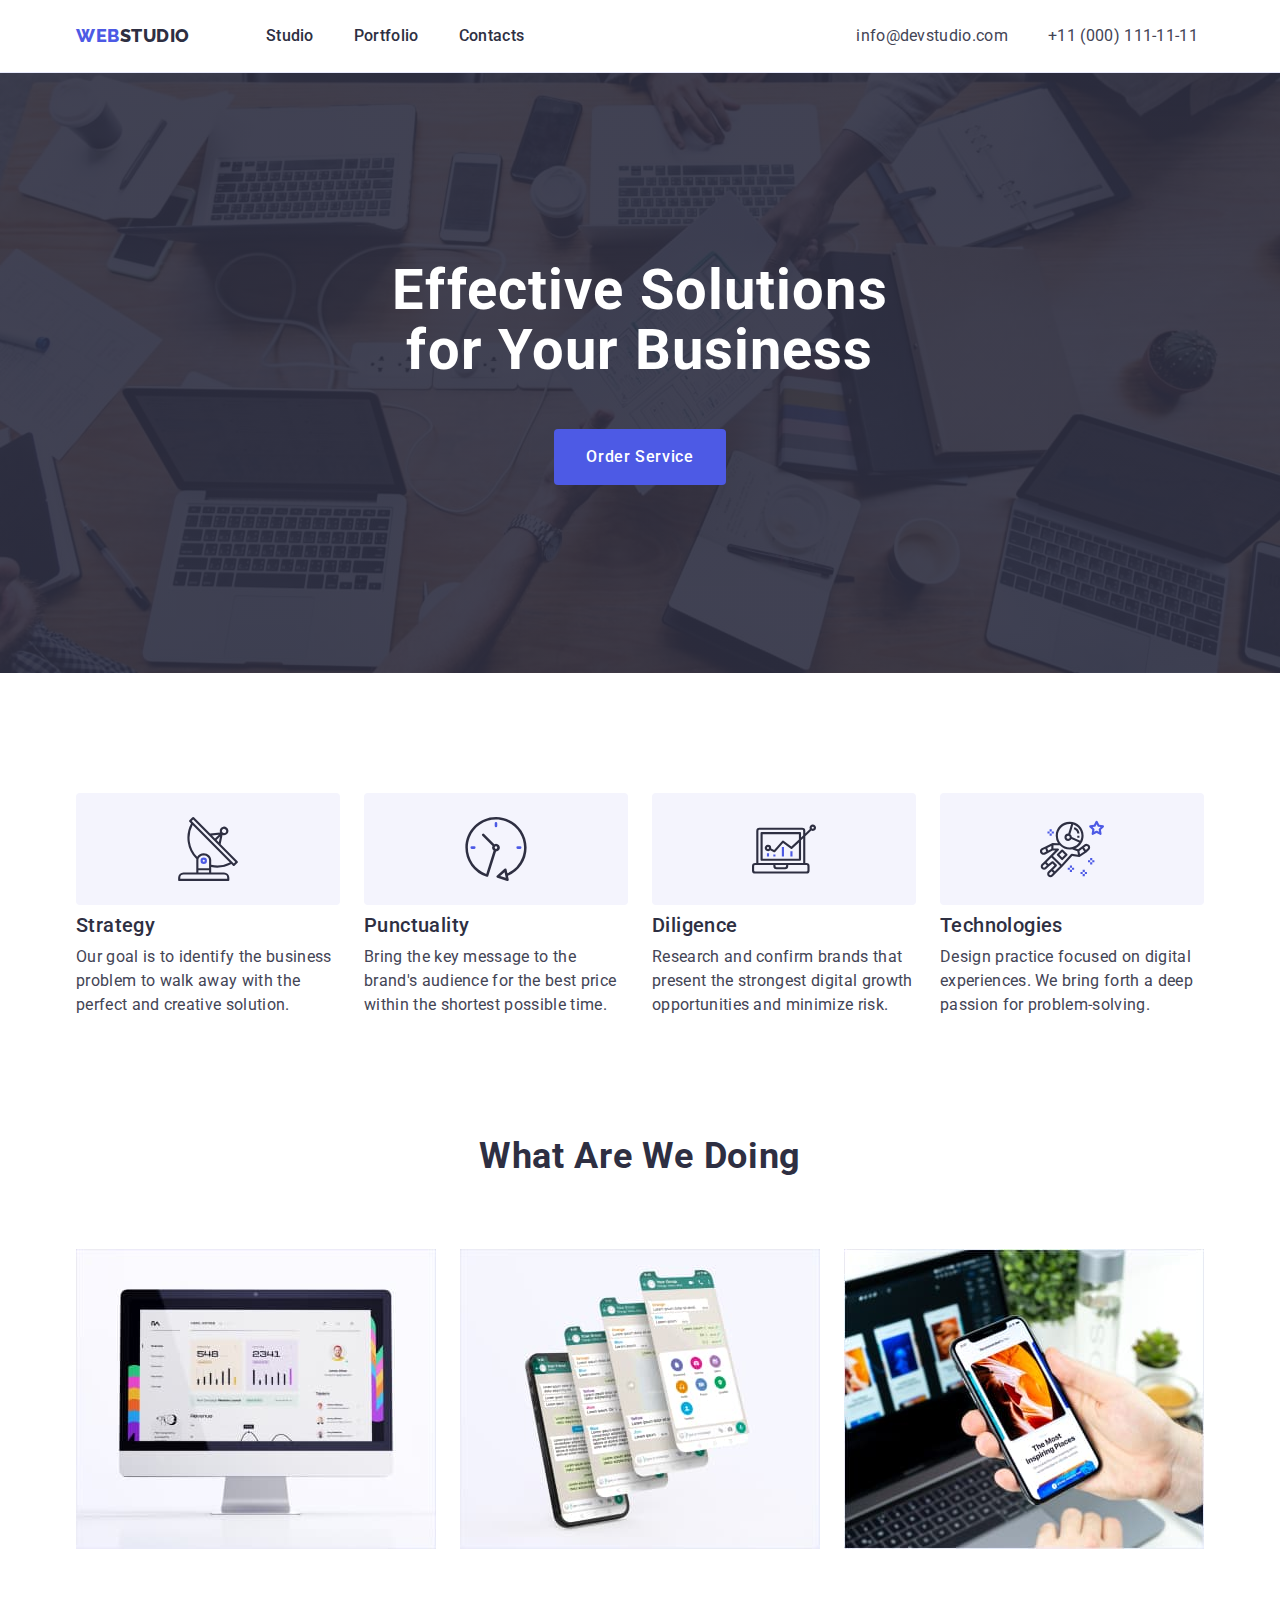
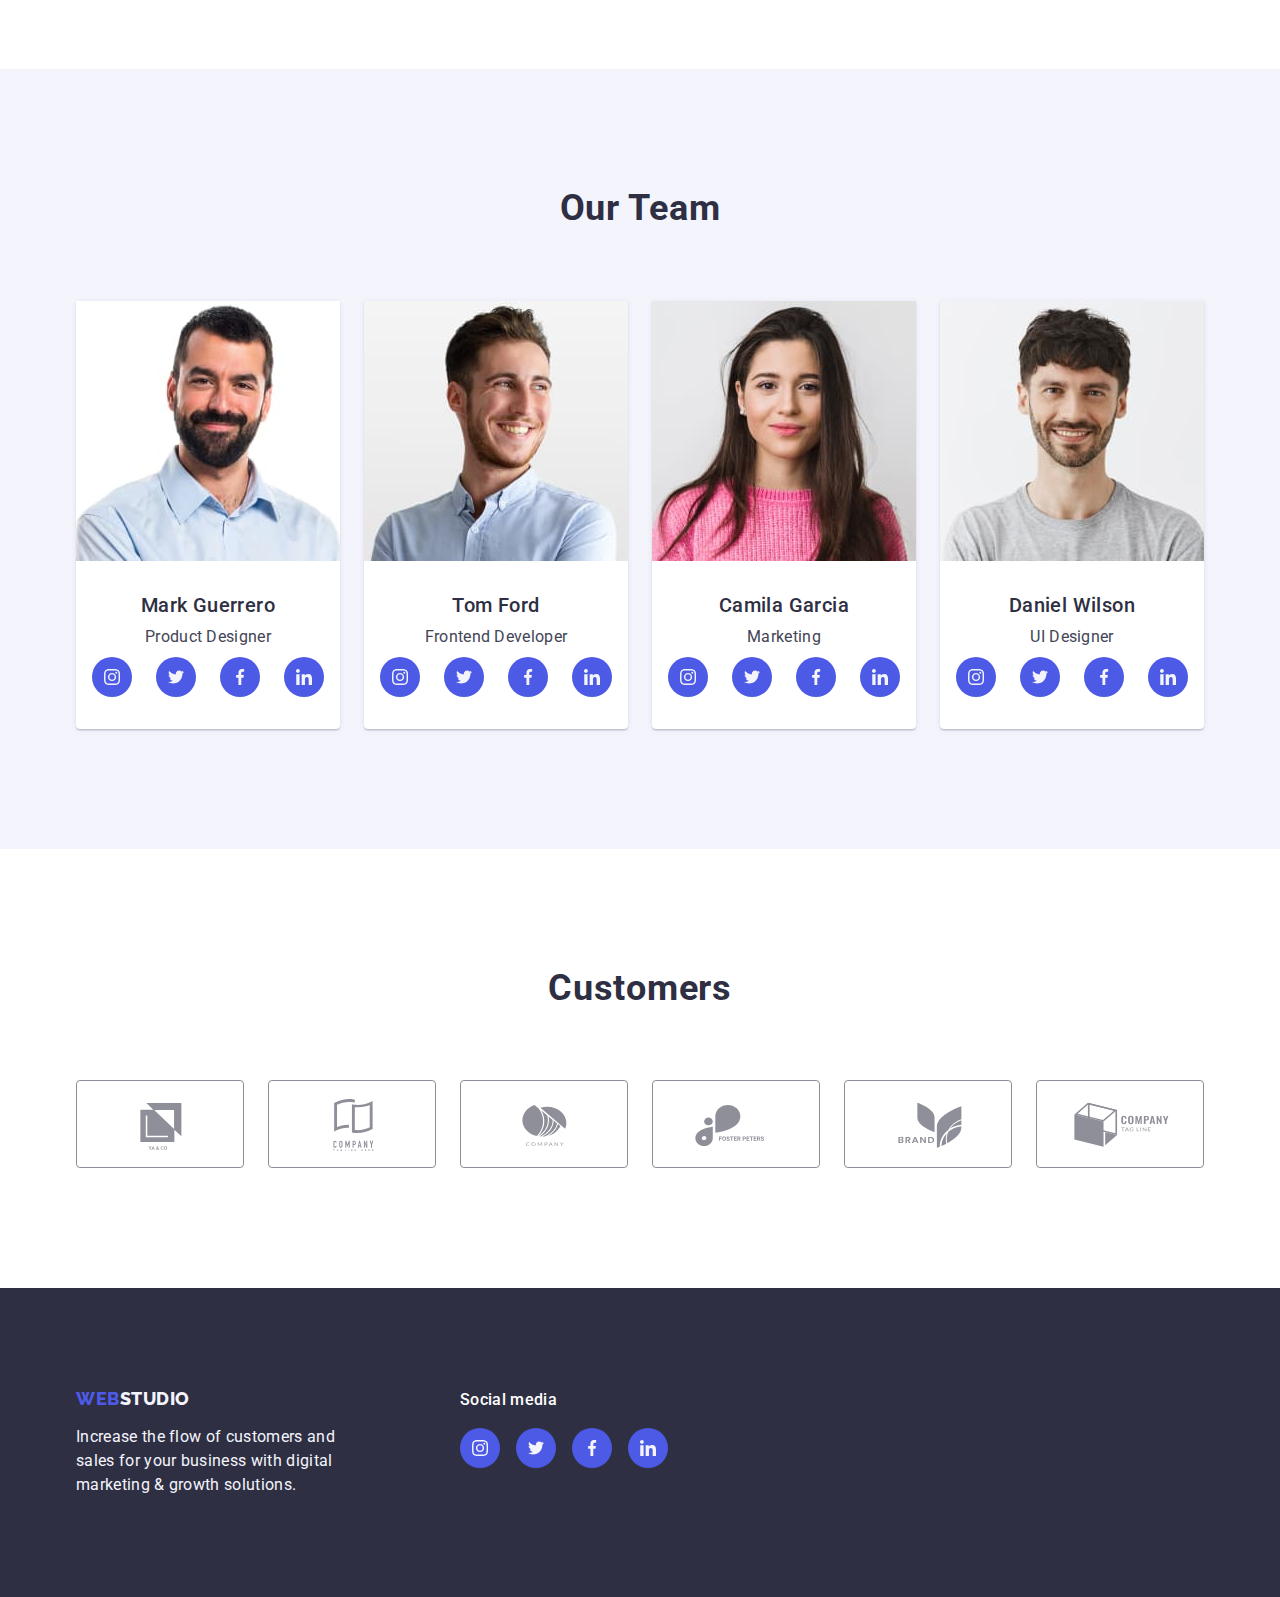
==== commit 7b941db2: "HW4-8" ====
--- a/index.html
+++ b/index.html
@@ -78,7 +78,7 @@
           <h2 hidden class="features-title section-title">Webstudio features</h2>
           <ul class="features-list list">
             <li class="features-item">
-              <div class="features-link"><svg class="features-icon" width="64px" height="64px">
+              <div class="features-link"><svg class="features-icon" width="64" height="64">
                 <use href="./images/icons.svg#antenna"></use>
               </svg></div>
               <h3 class="section-undertitle">Strategy</h3>
@@ -88,7 +88,7 @@
               </p>
             </li>
             <li class="features-item">
-              <div class="features-link"><svg class="features-icon" width="64px" height="64px">
+              <div class="features-link"><svg class="features-icon" width="64" height="64">
                 <use href="./images/icons.svg#clock"></use>
               </svg></div>
               <h3 class="section-undertitle">Punctuality</h3>
@@ -98,7 +98,7 @@
               </p>
             </li>
             <li class="features-item">
-              <div class="features-link"><svg class="features-icon" width="64px" height="64px">
+              <div class="features-link"><svg class="features-icon" width="64" height="64">
                 <use href="./images/icons.svg#diagram"></use>
               </svg></div>
               <h3 class="section-undertitle">Diligence</h3>
@@ -108,7 +108,7 @@
               </p>
             </li>
             <li class="features-item">
-              <div class="features-link"><svg class="features-icon" width="64px" height="64px">
+              <div class="features-link"><svg class="features-icon" width="64" height="64">
                 <use href="./images/icons.svg#astronaut"></use>
               </svg></div>
               <h3 class="section-undertitle">Technologies</h3>
@@ -175,28 +175,28 @@
                 <ul class="social-list list">
                   <li class="social-items">
                     <a class="link social-link-team social-link" href="https://www.instagram.com/" aria-label="instagram icon">
-                      <svg class="social-icon" width="16px" height="16px">
+                      <svg class="social-icon" width="16" height="16">
                         <use href="./images/icons.svg#instagram"></use>
                       </svg>
 
                   </a></li>
                   <li class="social-items">
                     <a class="link social-link-team social-link" href="https://twitter.com/?lang=en" aria-label="twitter icon">
-                      <svg class="social-icon" width="16px" height="16px">
+                      <svg class="social-icon" width="16" height="16">
                         <use href="./images/icons.svg#twitter"></use>
                       </svg> 
 
                   </a></li>
                   <li class="social-items">
                     <a class="link social-link-team social-link" href="https://www.facebook.com/" aria-label="facebook icon">
-                      <svg class="social-icon" width="16px" height="16px">
+                      <svg class="social-icon" width="16" height="16">
                         <use href="./images/icons.svg#facebook"></use>
                       </svg> 
 
                   </a></li>
                   <li class="social-items">
                     <a class="link social-link-team social-link" href="https://www.linkedin.com/" aria-label="linkedin icon">
-                      <svg class="social-icon" width="16px" height="16px">
+                      <svg class="social-icon" width="16" height="16">
                         <use href="./images/icons.svg#linkedin"></use>
                       </svg> 
 
@@ -221,28 +221,28 @@
                 <ul class="social-list list">
                   <li class="social-items">
                     <a class="link social-link-team social-link" href="https://www.instagram.com/" aria-label="instagram icon">
-                      <svg class="social-icon" width="16px" height="16px">
+                      <svg class="social-icon" width="16" height="16">
                         <use href="./images/icons.svg#instagram"></use>
                       </svg>
 
                   </a></li>
                   <li class="social-items">
                     <a class="link social-link-team social-link" href="https://twitter.com/?lang=en" aria-label="twitter icon">
-                      <svg class="social-icon" width="16px" height="16px">
+                      <svg class="social-icon" width="16" height="16">
                         <use href="./images/icons.svg#twitter"></use>
                       </svg> 
 
                   </a></li>
                   <li class="social-items">
                     <a class="link social-link-team social-link" href="https://www.facebook.com/" aria-label="facebook icon">
-                      <svg class="social-icon" width="16px" height="16px">
+                      <svg class="social-icon" width="16" height="16">
                         <use href="./images/icons.svg#facebook"></use>
                       </svg> 
 
                   </a></li>
                   <li class="social-items">
                     <a class="link social-link-team social-link" href="https://www.linkedin.com/" aria-label="linkedin icon">
-                      <svg class="social-icon" width="16px" height="16px">
+                      <svg class="social-icon" width="16" height="16">
                         <use href="./images/icons.svg#linkedin"></use>
                       </svg> 
 
@@ -264,28 +264,28 @@
                 <ul class="social-list list">
                   <li class="social-items">
                     <a class="link social-link-team social-link" href="https://www.instagram.com/" aria-label="instagram icon">
-                      <svg class="social-icon" width="16px" height="16px">
+                      <svg class="social-icon" width="16" height="16">
                         <use href="./images/icons.svg#instagram"></use>
                       </svg>
 
                   </a></li>
                   <li class="social-items">
                     <a class="link social-link-team social-link" href="https://twitter.com/?lang=en" aria-label="twitter icon">
-                      <svg class="social-icon" width="16px" height="16px">
+                      <svg class="social-icon" width="16" height="16">
                         <use href="./images/icons.svg#twitter"></use>
                       </svg> 
 
                   </a></li>
                   <li class="social-items">
                     <a class="link social-link-team social-link" href="https://www.facebook.com/" aria-label="facebook icon">
-                      <svg class="social-icon" width="16px" height="16px">
+                      <svg class="social-icon" width="16" height="16">
                         <use href="./images/icons.svg#facebook"></use>
                       </svg> 
 
                   </a></li>
                   <li class="social-items">
                     <a class="link social-link-team social-link" href="https://www.linkedin.com/" aria-label="linkedin icon">
-                      <svg class="social-icon" width="16px" height="16px">
+                      <svg class="social-icon" width="16" height="16">
                         <use href="./images/icons.svg#linkedin"></use>
                       </svg> 
 
@@ -306,28 +306,28 @@
                 <ul class="social-list list">
                   <li class="social-items">
                     <a class="link social-link-team social-link" href="https://www.instagram.com/" aria-label="instagram icon">
-                      <svg class="social-icon" width="16px" height="16px">
+                      <svg class="social-icon" width="16" height="16">
                         <use href="./images/icons.svg#instagram"></use>
                       </svg>
 
                   </a></li>
                   <li class="social-items">
                     <a class="link social-link-team social-link" href="https://twitter.com/?lang=en" aria-label="twitter icon">
-                      <svg class="social-icon" width="16px" height="16px">
+                      <svg class="social-icon" width="16" height="16">
                         <use href="./images/icons.svg#twitter"></use>
                       </svg> 
 
                   </a></li>
                   <li class="social-items">
                     <a class="link social-link-team social-link" href="https://www.facebook.com/" aria-label="facebook icon">
-                      <svg class="social-icon" width="16px" height="16px">
+                      <svg class="social-icon" width="16" height="16">
                         <use href="./images/icons.svg#facebook"></use>
                       </svg> 
 
                   </a></li>
                   <li class="social-items">
                     <a class="link social-link-team social-link" href="https://www.linkedin.com/" aria-label="linkedin icon">
-                      <svg class="social-icon" width="16px" height="16px">
+                      <svg class="social-icon" width="16" height="16">
                         <use href="./images/icons.svg#linkedin"></use>
                       </svg> 
 
@@ -345,33 +345,33 @@
         <div class="container ">
           <h2 class="customers-title section-title">Customers</h2>
           <ul class="customers-list list">
-            <li>
-              <a class="customers-link link" href=""><svg class="customer-icon" width="104px" height="56px">
+            <li class="customers-item">
+              <a class="customers-link link" href=""><svg class="customer-icon" width="104" height="56">
                 <use href="./images/icons.svg#Logo-1"></use>
               </svg></a>
             </li>
-            <li>
-              <a class="customers-link link" href=""><svg class="customer-icon" width="104px" height="56px">
+            <li class="customers-item">
+              <a class="customers-link link" href=""><svg class="customer-icon" width="104" height="56">
                 <use href="./images/icons.svg#Logo-2"></use>
               </svg></a>
             </li>
-            <li>
-              <a class="customers-link link" href=""><svg class="customer-icon" width="104px" height="56px">
+            <li class="customers-item">
+              <a class="customers-link link" href=""><svg class="customer-icon" width="104" height="56">
                 <use href="./images/icons.svg#Logo-3"></use>
               </svg></a>
             </li>
-            <li>
-              <a class="customers-link link" href=""><svg class="customer-icon" width="104px" height="56px">
+            <li class="customers-item">
+              <a class="customers-link link" href=""><svg class="customer-icon" width="104" height="56">
                 <use href="./images/icons.svg#Logo-4"></use>
               </svg></a>
             </li>
-            <li>
-              <a class="customers-link link" href=""><svg class="customer-icon" width="104px" height="56px">
+            <li class="customers-item">
+              <a class="customers-link link" href=""><svg class="customer-icon" width="104" height="56">
                 <use href="./images/icons.svg#Logo-5"></use>
               </svg></a>
             </li>
-            <li>
-              <a class="customers-link link" href=""><svg class="customer-icon" width="104px" height="56px">
+            <li class="customers-item">
+              <a class="customers-link link" href=""><svg class="customer-icon" width="104" height="56">
                 <use href="./images/icons.svg#Logo-6"></use>
               </svg></a>
             </li>
@@ -399,28 +399,28 @@
           <ul class="social-footer-list list">
             <li class="social-items">
               <a class="link social-link-footer social-link" href="https://www.instagram.com/" aria-label="instagram icon">
-                <svg class="social-icon" width="16px" height="16px">
+                <svg class="social-icon" width="16" height="16">
                   <use href="./images/icons.svg#instagram"></use>
                 </svg>
   
             </a></li>
             <li class="social-items">
               <a class="link social-link-footer social-link" href="https://twitter.com/?lang=en" aria-label="twitter icon">
-                <svg class="social-icon" width="16px" height="16px">
+                <svg class="social-icon" width="16" height="16">
                   <use href="./images/icons.svg#twitter"></use>
                 </svg> 
   
             </a></li>
             <li class="social-items">
               <a class="link social-link-footer social-link" href="https://www.facebook.com/" aria-label="facebook icon">
-                <svg class="social-icon" width="16px" height="16px">
+                <svg class="social-icon" width="16" height="16">
                   <use href="./images/icons.svg#facebook"></use>
                 </svg> 
   
             </a></li>
             <li class="social-items">
               <a class="link social-link-footer social-link" href="https://www.linkedin.com/" aria-label="linkedin icon">
-                <svg class="social-icon" width="16px" height="16px">
+                <svg class="social-icon" width="16" height="16">
                   <use href="./images/icons.svg#linkedin"></use>
                 </svg> 
   
--- a/css/styles.css
+++ b/css/styles.css
@@ -352,12 +352,15 @@
   align-items: center;
   gap: 24px;
 }
-
+.customers-item{
+  width: calc((100% - 120px) / 6);
+  height: 88px;
+}
 .customers-link {
   display: flex;
   justify-content: center;
   align-items: center;
-  width: 168px;
+  
 
   height: 88px;
   border: 1px solid #8e8f99;
@@ -390,6 +393,7 @@
 
 .footer-container {
   display: flex;
+  align-items: baseline;
 }
 
 .footer-logo {
@@ -408,15 +412,15 @@
 }
 
 .footer-media {
+    width: 208px;
+  display: block;
+}
+.social-media-title {
   font-weight: 500;
   font-size: 16px;
   line-height: 1.5;
   letter-spacing: 0.02em;
-  color: #f4f4fd;
-  width: 208px;
-  display: block;
-}
-.social-media-title {
+  color: #FFFFFF;
   margin-bottom: 16px;
 }
 
@@ -437,22 +441,6 @@
 
 .portfolio-section {
   padding: 96px 0 120px;
-}
-.portfolio-item {
-  padding: 32px 16px;
-  gap: 8px;
-  border: 1px solid #e7e9fc;
-  border-top: none;
-}
-
-.portfolio-item:hover {
-  box-shadow: 0px 1px 6px rgba(46, 47, 66, 0.08),
-    0px 1px 1px rgba(46, 47, 66, 0.16), 0px 2px 1px rgba(46, 47, 66, 0.08);
-}
-
-.portfolio-item:focus {
-  box-shadow: 0px 1px 6px rgba(46, 47, 66, 0.08),
-    0px 1px 1px rgba(46, 47, 66, 0.16), 0px 2px 1px rgba(46, 47, 66, 0.08);
 }
 
 /* felters */
@@ -502,6 +490,30 @@
     0px 2px 2px rgba(0, 0, 0, 0.12);
   border-radius: 4px;
 }
+
+/* row list */
+
+.portfolio-item {
+  padding: 32px 16px;
+  gap: 8px;
+  border: 1px solid #e7e9fc;
+  border-top: none;
+}
+
+.portfolio-row-link{
+  display: block;
+}
+
+.portfolio-row-link:hover {
+  box-shadow: 0px 1px 6px rgba(46, 47, 66, 0.08),
+    0px 1px 1px rgba(46, 47, 66, 0.16), 0px 2px 1px rgba(46, 47, 66, 0.08);
+}
+
+.portfolio-row-link:focus {
+  box-shadow: 0px 1px 6px rgba(46, 47, 66, 0.08),
+    0px 1px 1px rgba(46, 47, 66, 0.16), 0px 2px 1px rgba(46, 47, 66, 0.08);
+}
+
 .row-list {
   display: flex;
   flex-wrap: wrap;
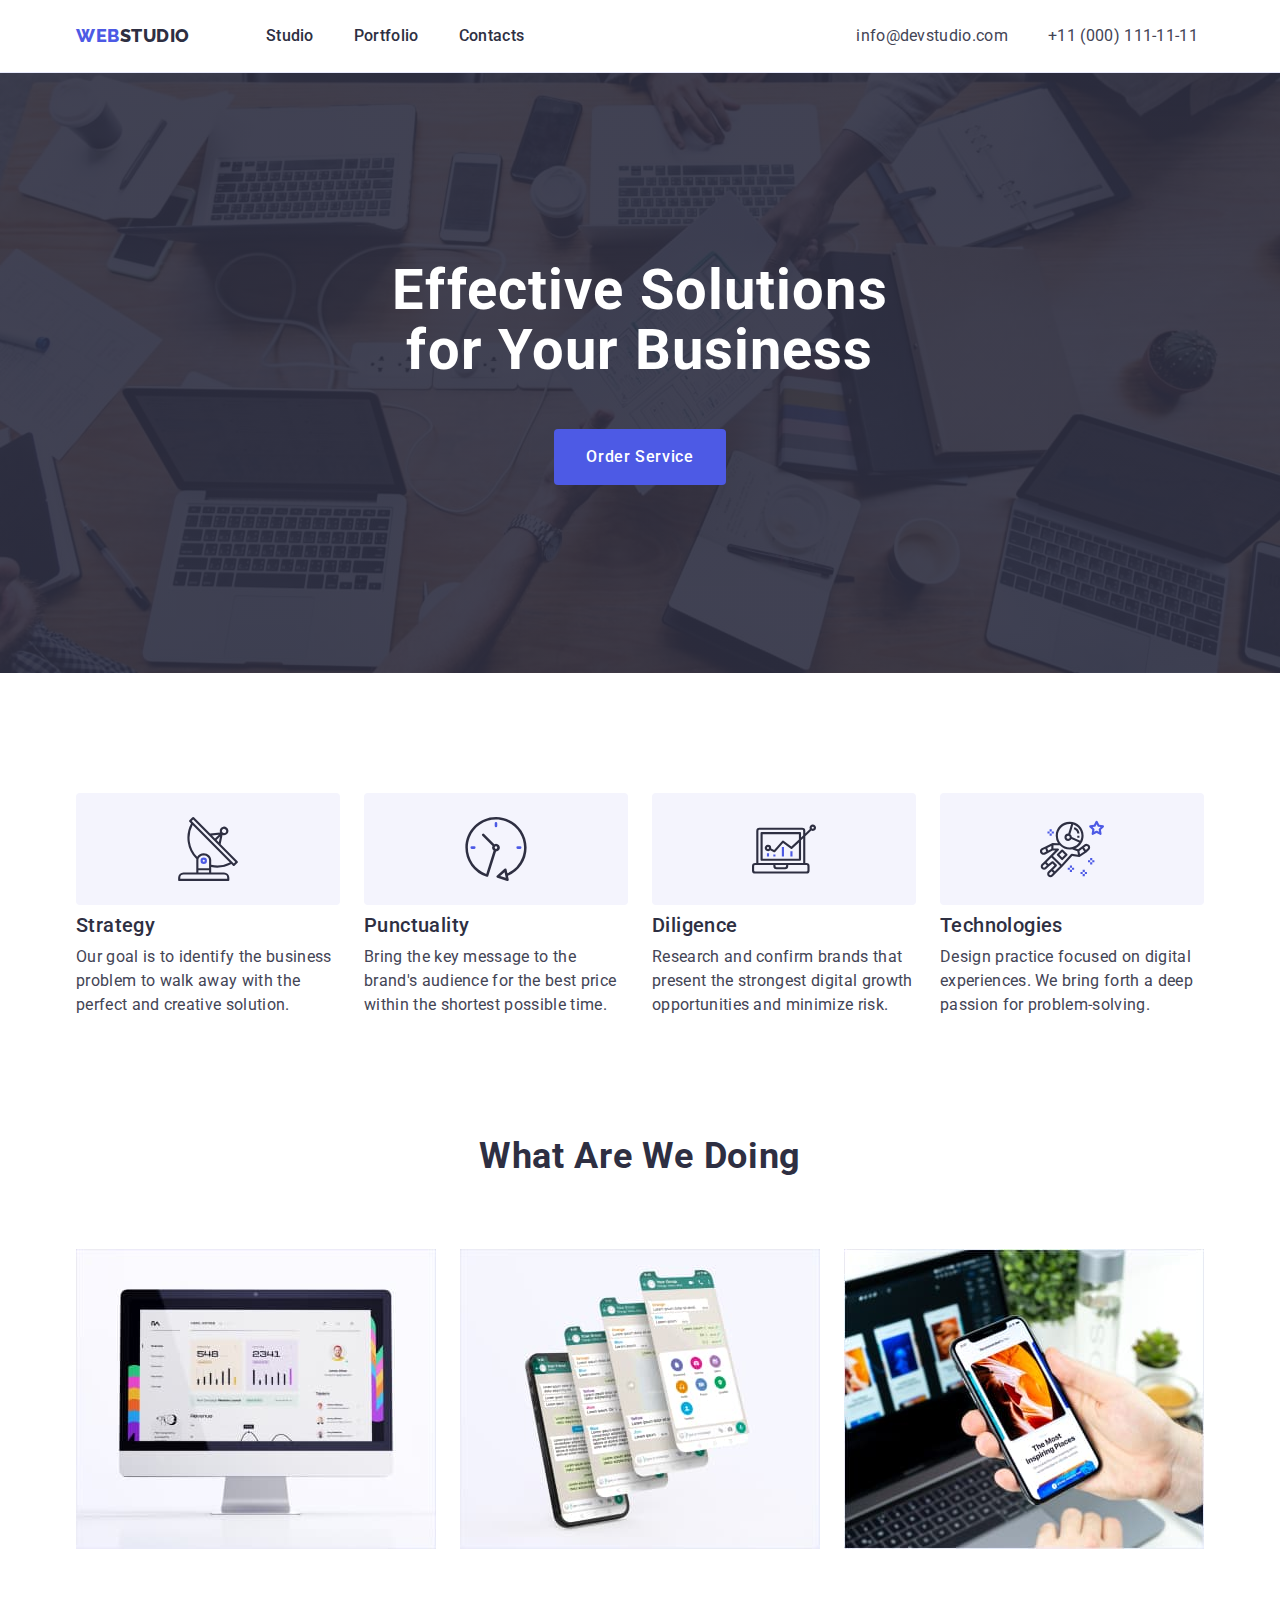
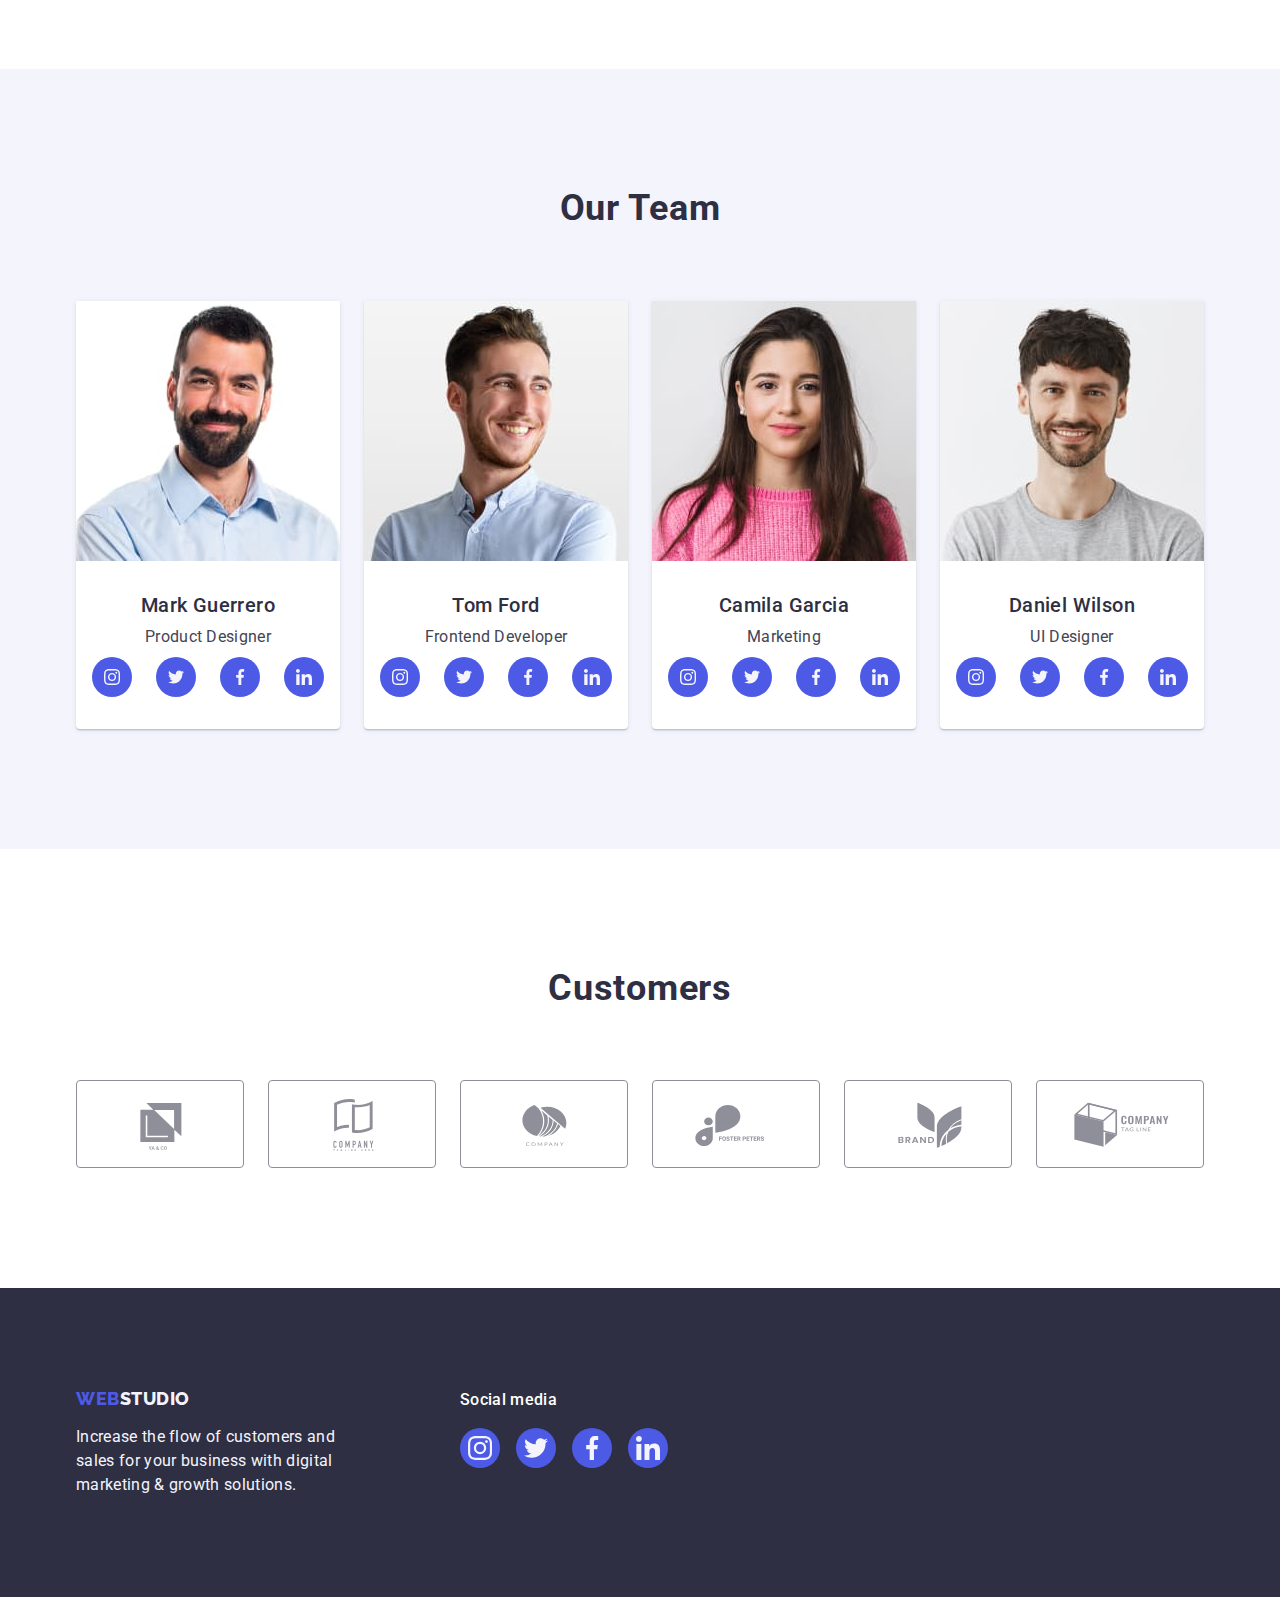
==== commit d7a0a9e9: "HW4-9" ====
--- a/index.html
+++ b/index.html
@@ -394,33 +394,33 @@
           </p>
         </div>
         <div class="footer-media ">
-          <h2 class="social-media-title">Social media</h2>
+          <p class="social-media-title">Social media</p>
   
           <ul class="social-footer-list list">
             <li class="social-items">
               <a class="link social-link-footer social-link" href="https://www.instagram.com/" aria-label="instagram icon">
-                <svg class="social-icon" width="16" height="16">
+                <svg class="social-icon" width="24" height="24">
                   <use href="./images/icons.svg#instagram"></use>
                 </svg>
   
             </a></li>
             <li class="social-items">
               <a class="link social-link-footer social-link" href="https://twitter.com/?lang=en" aria-label="twitter icon">
-                <svg class="social-icon" width="16" height="16">
+                <svg class="social-icon" width="24" height="24">
                   <use href="./images/icons.svg#twitter"></use>
                 </svg> 
   
             </a></li>
             <li class="social-items">
               <a class="link social-link-footer social-link" href="https://www.facebook.com/" aria-label="facebook icon">
-                <svg class="social-icon" width="16" height="16">
+                <svg class="social-icon" width="24" height="24">
                   <use href="./images/icons.svg#facebook"></use>
                 </svg> 
   
             </a></li>
             <li class="social-items">
               <a class="link social-link-footer social-link" href="https://www.linkedin.com/" aria-label="linkedin icon">
-                <svg class="social-icon" width="16" height="16">
+                <svg class="social-icon" width="24" height="24">
                   <use href="./images/icons.svg#linkedin"></use>
                 </svg> 
   
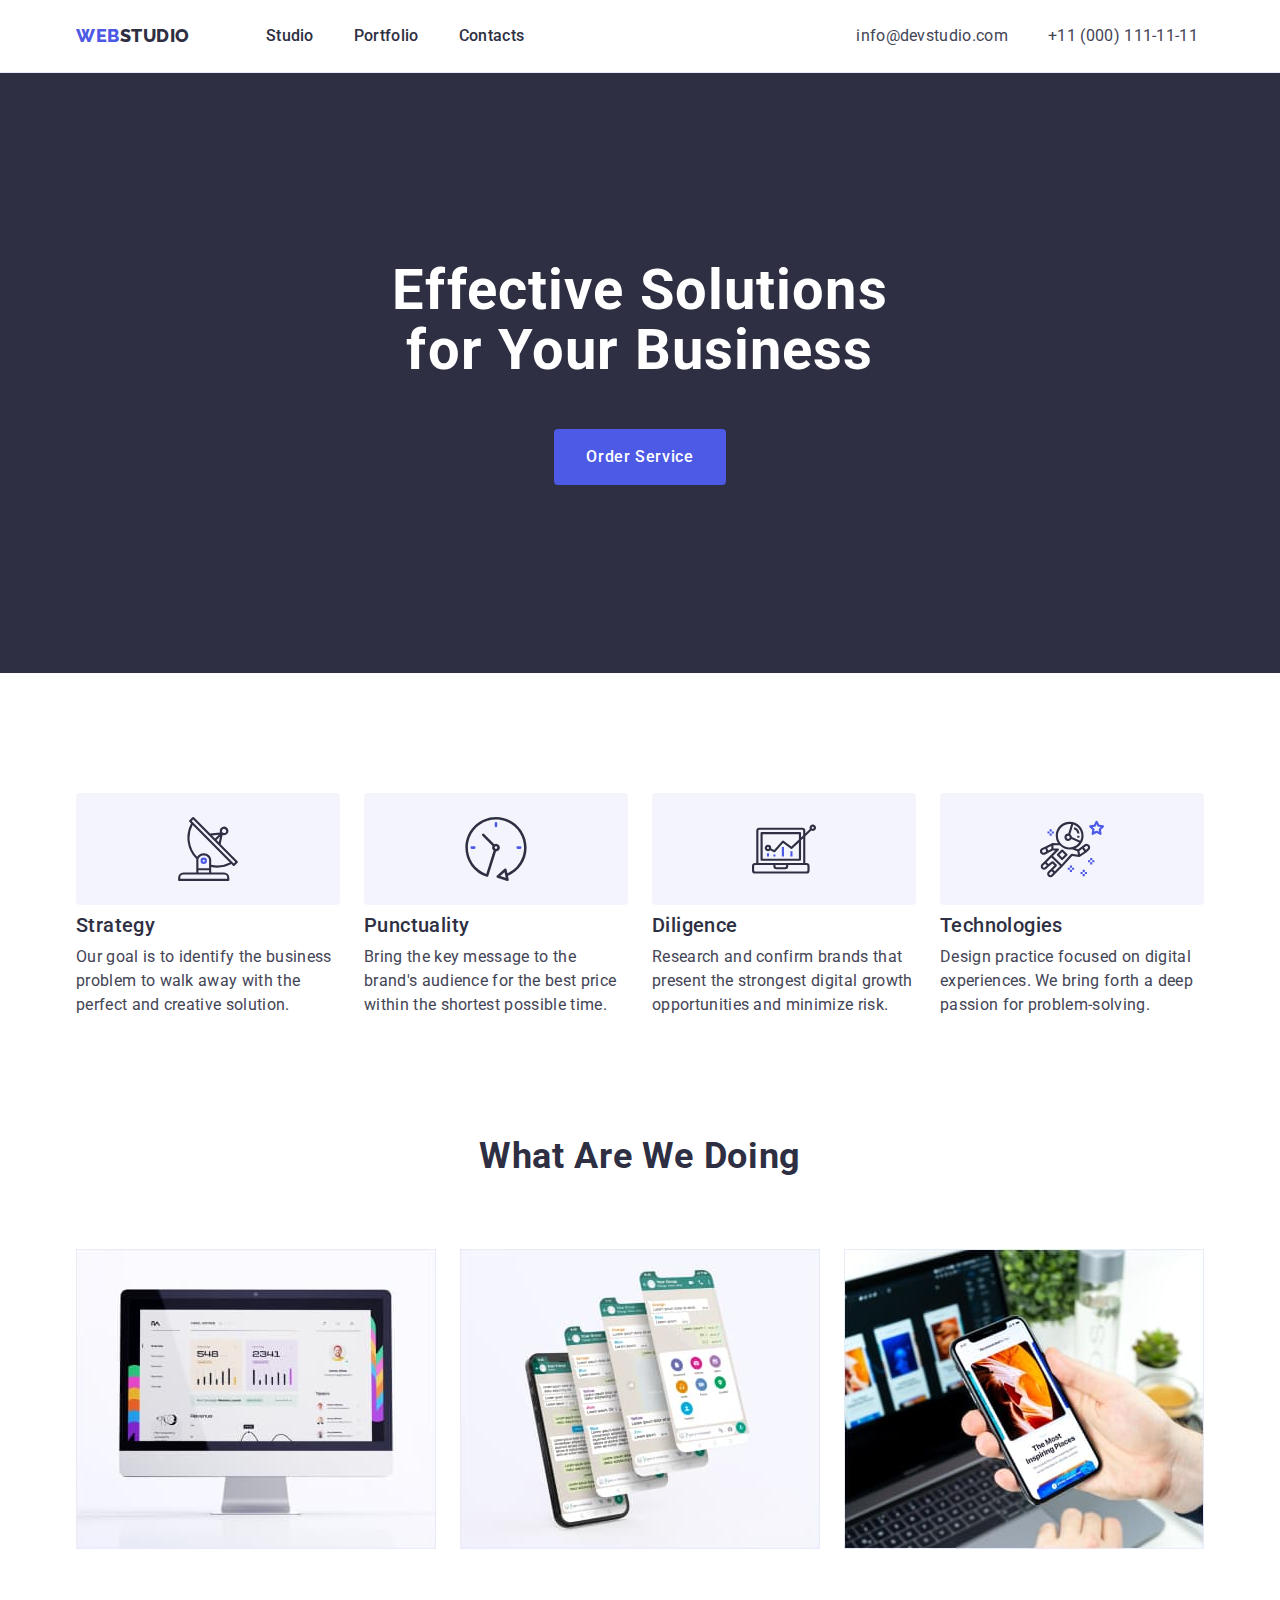
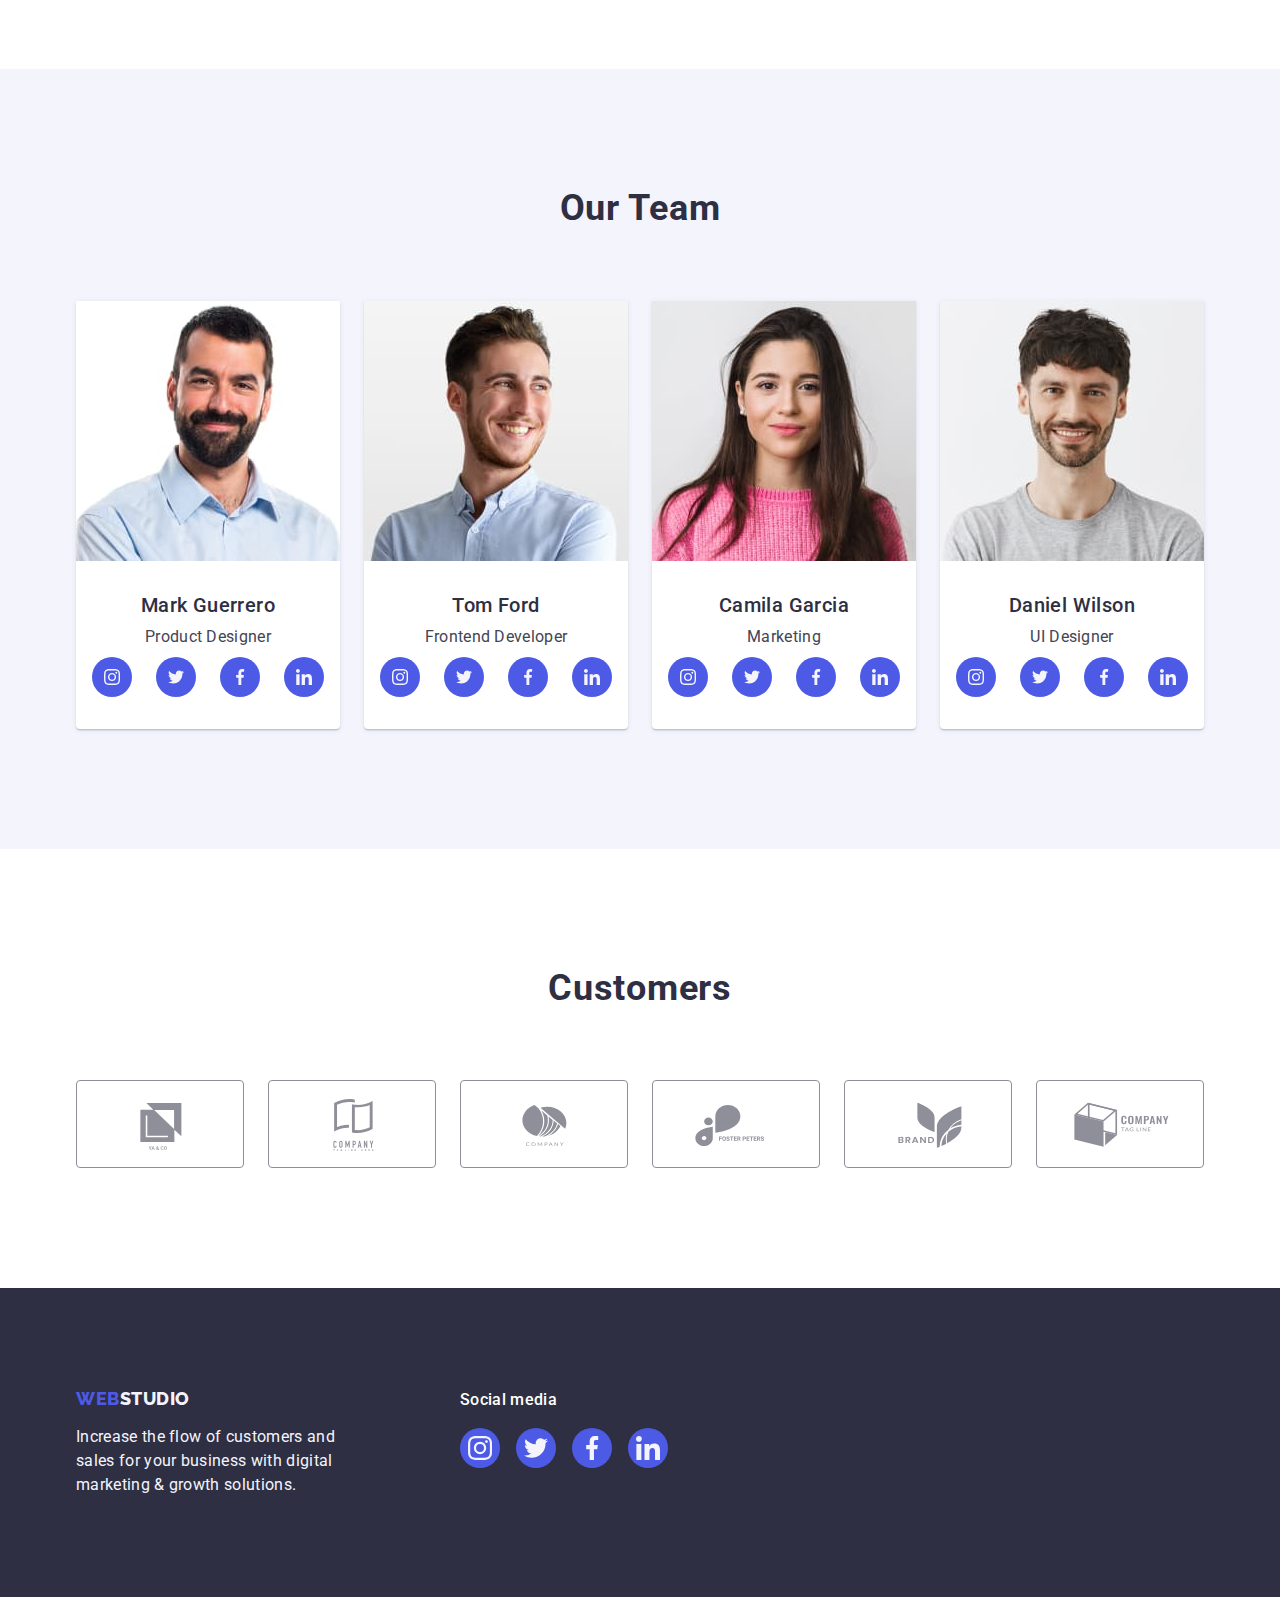
==== commit 6f3a1d6c: "HW4-10" ====
--- a/index.html
+++ b/index.html
@@ -20,6 +20,8 @@
   </head>
 
   <body class="body">
+
+    
     <!-- header -->
 
 
--- a/css/styles.css
+++ b/css/styles.css
@@ -178,7 +178,7 @@
       rgba(46, 47, 66, 0.7),
       rgba(46, 47, 66, 0.7)
     ),
-    url(../images/hero-section/Dark-bg.png),
+    url(../images/hero-section/Dark-bg.jpg),
     url(../images/hero-section/people-office\ 1.jpg);
     
 }
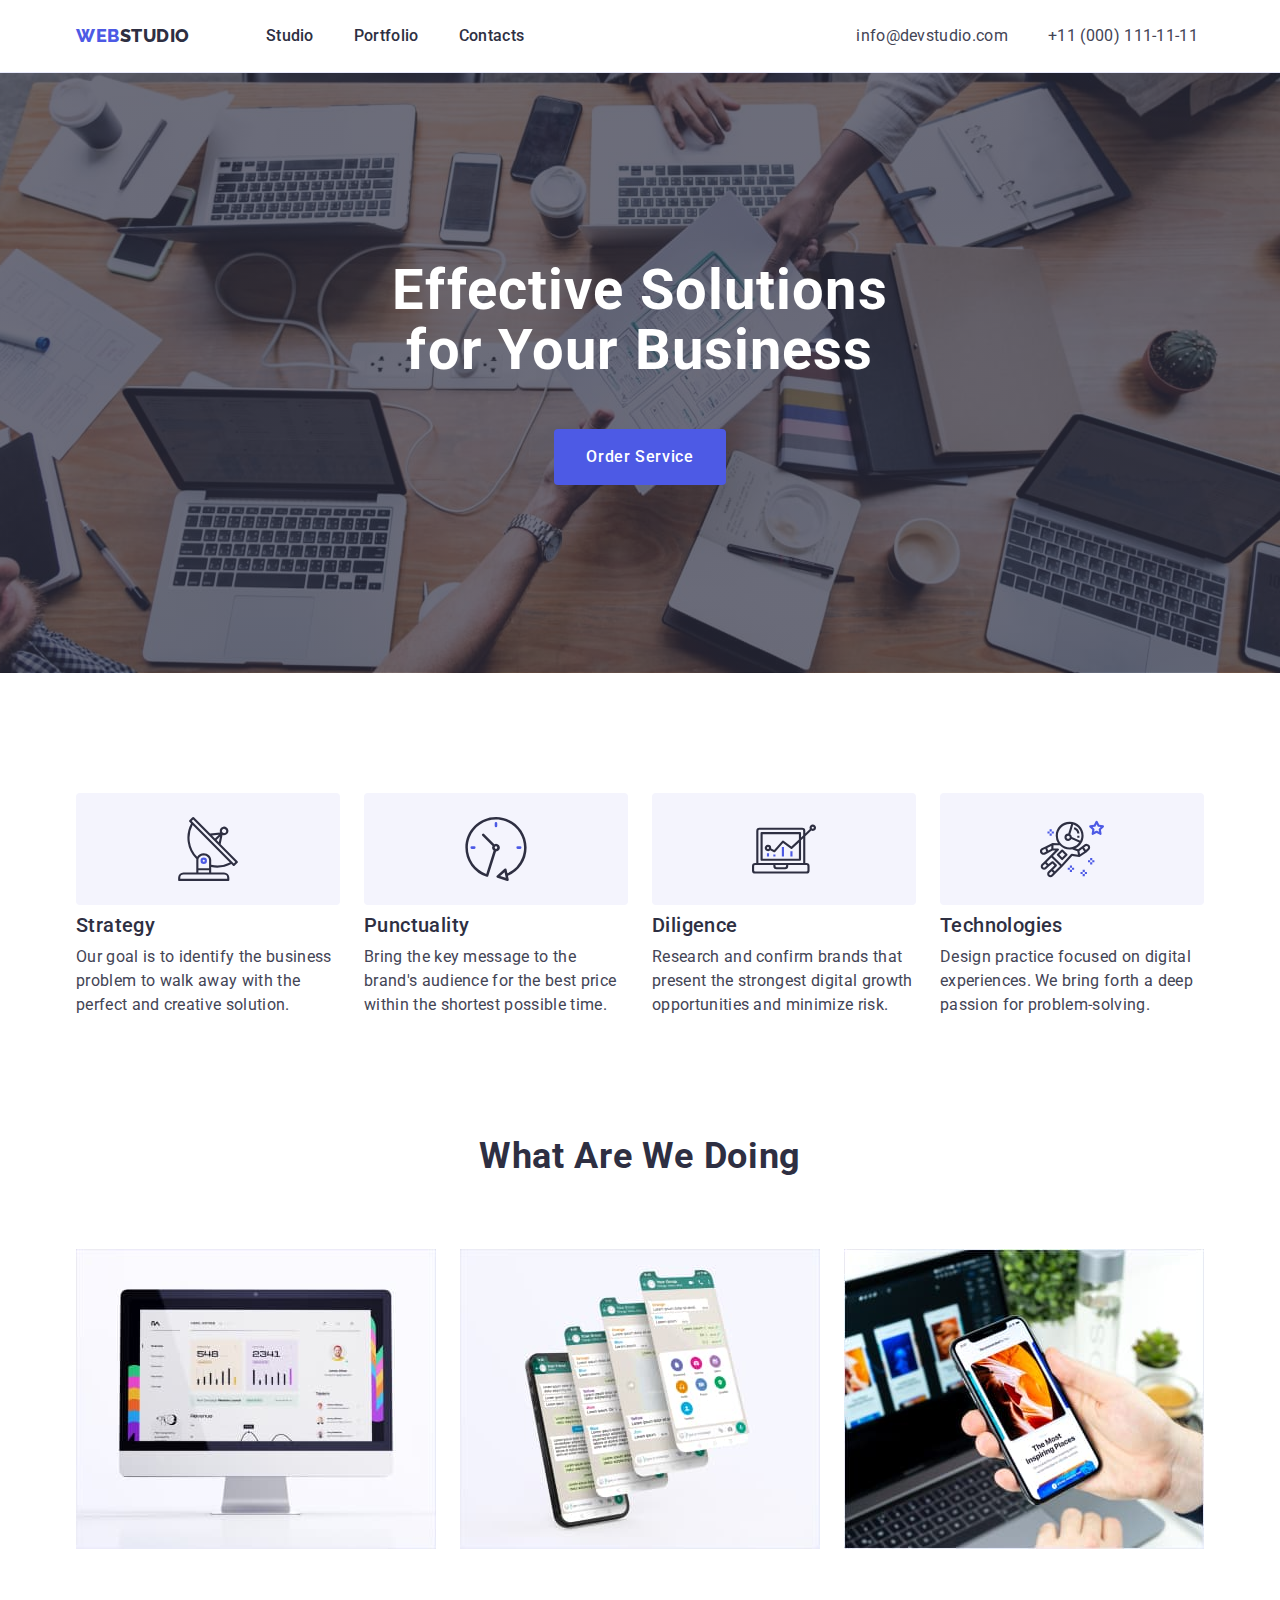
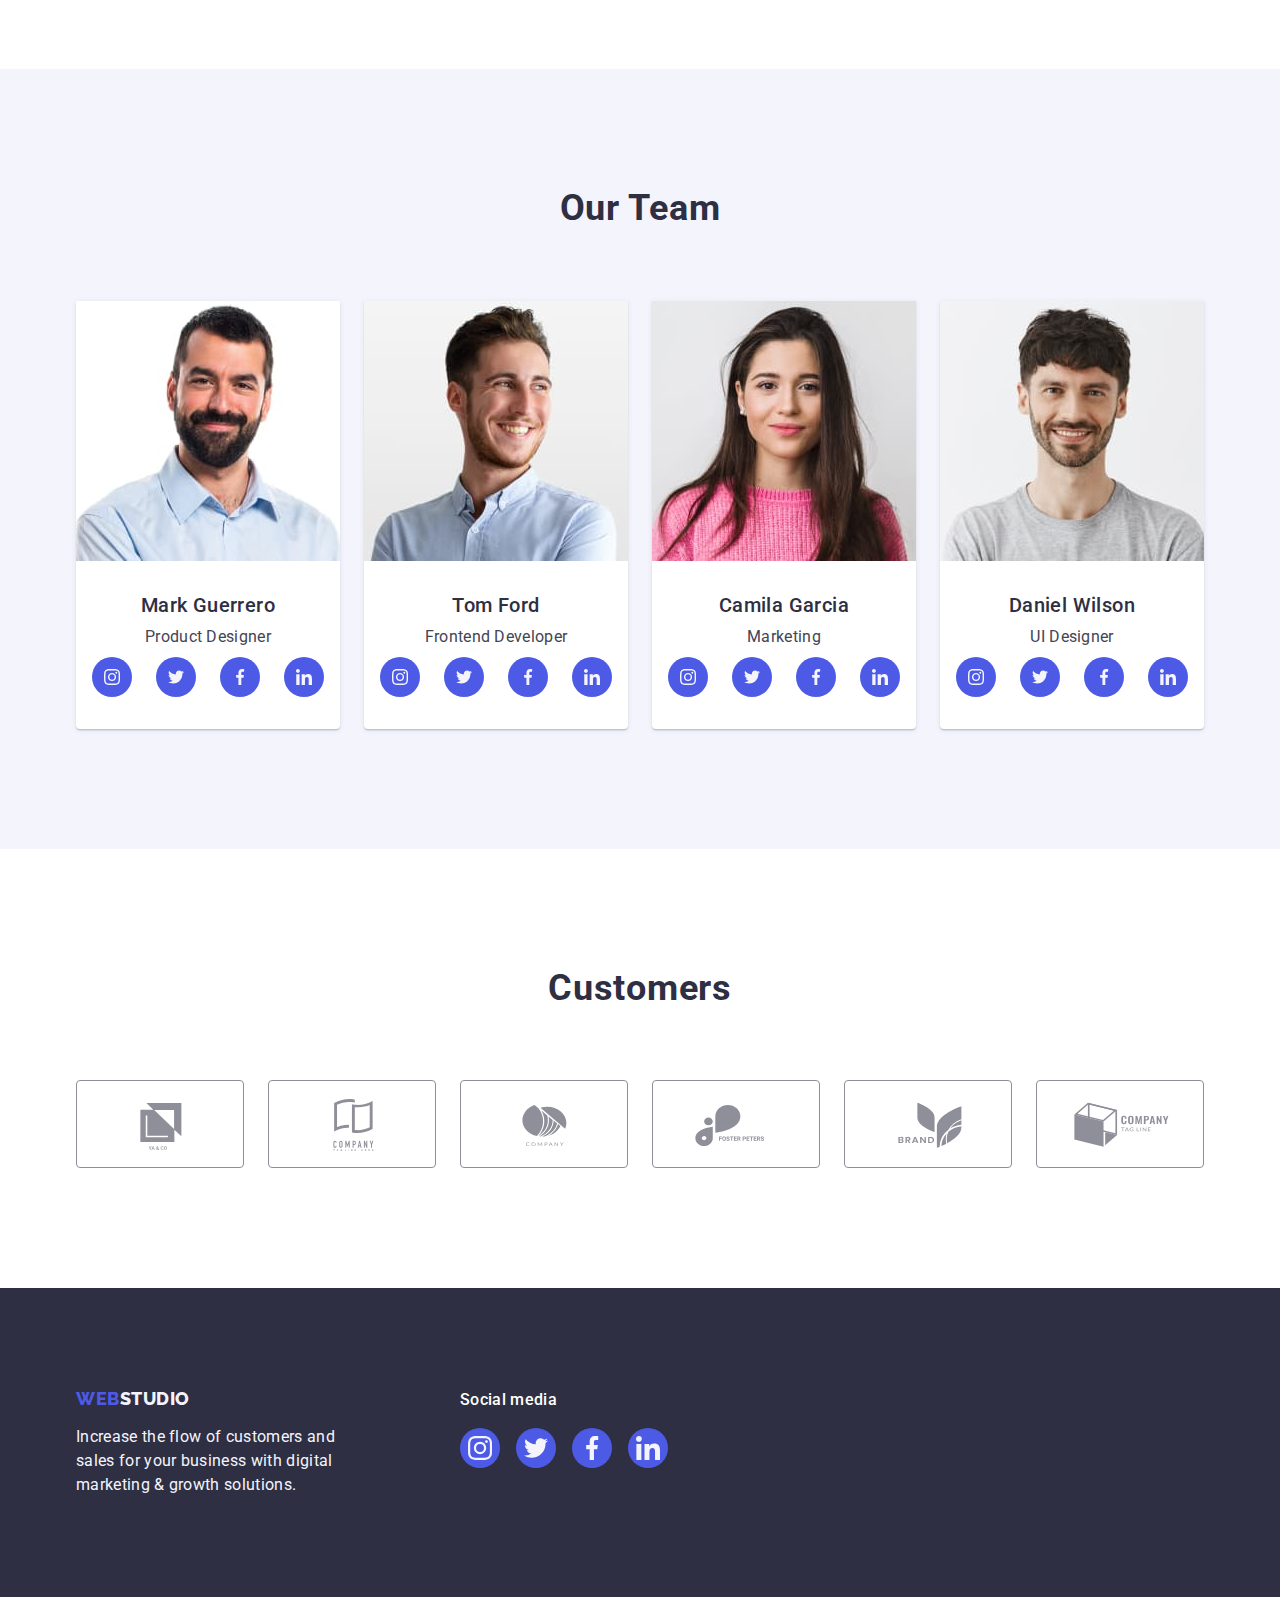
==== commit e54f1666: "HW4-11" ====
--- a/index.html
+++ b/index.html
@@ -20,19 +20,16 @@
   </head>
 
   <body class="body">
-
-    
     <!-- header -->
-
 
     <header class="header">
       <div class="container header-container">
         <nav class="nav-header">
-        <a class="logo link header-logo" href="./index.html"
-          >Web<span class="logo-light">Studio</span></a
-        >
-        <!-- top menu -->
-        
+          <a class="logo link header-logo" href="./index.html"
+            >Web<span class="logo-light">Studio</span></a
+          >
+          <!-- top menu -->
+
           <ul class="header-list list">
             <li class="header-item">
               <a class="header-link link" href="./index.html">Studio</a>
@@ -77,12 +74,16 @@
       <!-- section 1 -->
       <section class="section-features">
         <div class="container">
-          <h2 hidden class="features-title section-title">Webstudio features</h2>
+          <h2 hidden class="features-title section-title">
+            Webstudio features
+          </h2>
           <ul class="features-list list">
             <li class="features-item">
-              <div class="features-link"><svg class="features-icon" width="64" height="64">
-                <use href="./images/icons.svg#antenna"></use>
-              </svg></div>
+              <div class="features-link">
+                <svg class="features-icon" width="64" height="64">
+                  <use href="./images/icons.svg#antenna"></use>
+                </svg>
+              </div>
               <h3 class="section-undertitle">Strategy</h3>
               <p class="section-paragraph">
                 Our goal is to identify the business problem to walk away with
@@ -90,9 +91,11 @@
               </p>
             </li>
             <li class="features-item">
-              <div class="features-link"><svg class="features-icon" width="64" height="64">
-                <use href="./images/icons.svg#clock"></use>
-              </svg></div>
+              <div class="features-link">
+                <svg class="features-icon" width="64" height="64">
+                  <use href="./images/icons.svg#clock"></use>
+                </svg>
+              </div>
               <h3 class="section-undertitle">Punctuality</h3>
               <p class="section-paragraph">
                 Bring the key message to the brand's audience for the best price
@@ -100,9 +103,11 @@
               </p>
             </li>
             <li class="features-item">
-              <div class="features-link"><svg class="features-icon" width="64" height="64">
-                <use href="./images/icons.svg#diagram"></use>
-              </svg></div>
+              <div class="features-link">
+                <svg class="features-icon" width="64" height="64">
+                  <use href="./images/icons.svg#diagram"></use>
+                </svg>
+              </div>
               <h3 class="section-undertitle">Diligence</h3>
               <p class="section-paragraph">
                 Research and confirm brands that present the strongest digital
@@ -110,9 +115,11 @@
               </p>
             </li>
             <li class="features-item">
-              <div class="features-link"><svg class="features-icon" width="64" height="64">
-                <use href="./images/icons.svg#astronaut"></use>
-              </svg></div>
+              <div class="features-link">
+                <svg class="features-icon" width="64" height="64">
+                  <use href="./images/icons.svg#astronaut"></use>
+                </svg>
+              </div>
               <h3 class="section-undertitle">Technologies</h3>
               <p class="section-paragraph">
                 Design practice focused on digital experiences. We bring forth a
@@ -173,38 +180,53 @@
               <div class="team-person">
                 <h3 class="section-undertitle team-head">Mark Guerrero</h3>
                 <p class="team-paragraph section-paragraph">Product Designer</p>
-                
+
                 <ul class="social-list list">
                   <li class="social-items">
-                    <a class="link social-link-team social-link" href="https://www.instagram.com/" aria-label="instagram icon">
+                    <a
+                      class="link social-link-team social-link"
+                      href="https://www.instagram.com/"
+                      aria-label="instagram icon"
+                    >
                       <svg class="social-icon" width="16" height="16">
                         <use href="./images/icons.svg#instagram"></use>
                       </svg>
-
-                  </a></li>
-                  <li class="social-items">
-                    <a class="link social-link-team social-link" href="https://twitter.com/?lang=en" aria-label="twitter icon">
+                    </a>
+                  </li>
+                  <li class="social-items">
+                    <a
+                      class="link social-link-team social-link"
+                      href="https://twitter.com/?lang=en"
+                      aria-label="twitter icon"
+                    >
                       <svg class="social-icon" width="16" height="16">
                         <use href="./images/icons.svg#twitter"></use>
-                      </svg> 
-
-                  </a></li>
-                  <li class="social-items">
-                    <a class="link social-link-team social-link" href="https://www.facebook.com/" aria-label="facebook icon">
+                      </svg>
+                    </a>
+                  </li>
+                  <li class="social-items">
+                    <a
+                      class="link social-link-team social-link"
+                      href="https://www.facebook.com/"
+                      aria-label="facebook icon"
+                    >
                       <svg class="social-icon" width="16" height="16">
                         <use href="./images/icons.svg#facebook"></use>
-                      </svg> 
-
-                  </a></li>
-                  <li class="social-items">
-                    <a class="link social-link-team social-link" href="https://www.linkedin.com/" aria-label="linkedin icon">
+                      </svg>
+                    </a>
+                  </li>
+                  <li class="social-items">
+                    <a
+                      class="link social-link-team social-link"
+                      href="https://www.linkedin.com/"
+                      aria-label="linkedin icon"
+                    >
                       <svg class="social-icon" width="16" height="16">
                         <use href="./images/icons.svg#linkedin"></use>
-                      </svg> 
-
-                  </a></li>
-                </ul>  
-
+                      </svg>
+                    </a>
+                  </li>
+                </ul>
               </div>
             </li>
             <li class="team-item">
@@ -222,34 +244,50 @@
 
                 <ul class="social-list list">
                   <li class="social-items">
-                    <a class="link social-link-team social-link" href="https://www.instagram.com/" aria-label="instagram icon">
+                    <a
+                      class="link social-link-team social-link"
+                      href="https://www.instagram.com/"
+                      aria-label="instagram icon"
+                    >
                       <svg class="social-icon" width="16" height="16">
                         <use href="./images/icons.svg#instagram"></use>
                       </svg>
-
-                  </a></li>
-                  <li class="social-items">
-                    <a class="link social-link-team social-link" href="https://twitter.com/?lang=en" aria-label="twitter icon">
+                    </a>
+                  </li>
+                  <li class="social-items">
+                    <a
+                      class="link social-link-team social-link"
+                      href="https://twitter.com/?lang=en"
+                      aria-label="twitter icon"
+                    >
                       <svg class="social-icon" width="16" height="16">
                         <use href="./images/icons.svg#twitter"></use>
-                      </svg> 
-
-                  </a></li>
-                  <li class="social-items">
-                    <a class="link social-link-team social-link" href="https://www.facebook.com/" aria-label="facebook icon">
+                      </svg>
+                    </a>
+                  </li>
+                  <li class="social-items">
+                    <a
+                      class="link social-link-team social-link"
+                      href="https://www.facebook.com/"
+                      aria-label="facebook icon"
+                    >
                       <svg class="social-icon" width="16" height="16">
                         <use href="./images/icons.svg#facebook"></use>
-                      </svg> 
-
-                  </a></li>
-                  <li class="social-items">
-                    <a class="link social-link-team social-link" href="https://www.linkedin.com/" aria-label="linkedin icon">
+                      </svg>
+                    </a>
+                  </li>
+                  <li class="social-items">
+                    <a
+                      class="link social-link-team social-link"
+                      href="https://www.linkedin.com/"
+                      aria-label="linkedin icon"
+                    >
                       <svg class="social-icon" width="16" height="16">
                         <use href="./images/icons.svg#linkedin"></use>
-                      </svg> 
-
-                  </a></li>
-                </ul>  
+                      </svg>
+                    </a>
+                  </li>
+                </ul>
               </div>
             </li>
             <li class="team-item">
@@ -262,37 +300,53 @@
               <div class="team-person">
                 <h3 class="section-undertitle team-head">Camila Garcia</h3>
                 <p class="team-paragraph section-paragraph">Marketing</p>
-                
+
                 <ul class="social-list list">
                   <li class="social-items">
-                    <a class="link social-link-team social-link" href="https://www.instagram.com/" aria-label="instagram icon">
+                    <a
+                      class="link social-link-team social-link"
+                      href="https://www.instagram.com/"
+                      aria-label="instagram icon"
+                    >
                       <svg class="social-icon" width="16" height="16">
                         <use href="./images/icons.svg#instagram"></use>
                       </svg>
-
-                  </a></li>
-                  <li class="social-items">
-                    <a class="link social-link-team social-link" href="https://twitter.com/?lang=en" aria-label="twitter icon">
+                    </a>
+                  </li>
+                  <li class="social-items">
+                    <a
+                      class="link social-link-team social-link"
+                      href="https://twitter.com/?lang=en"
+                      aria-label="twitter icon"
+                    >
                       <svg class="social-icon" width="16" height="16">
                         <use href="./images/icons.svg#twitter"></use>
-                      </svg> 
-
-                  </a></li>
-                  <li class="social-items">
-                    <a class="link social-link-team social-link" href="https://www.facebook.com/" aria-label="facebook icon">
+                      </svg>
+                    </a>
+                  </li>
+                  <li class="social-items">
+                    <a
+                      class="link social-link-team social-link"
+                      href="https://www.facebook.com/"
+                      aria-label="facebook icon"
+                    >
                       <svg class="social-icon" width="16" height="16">
                         <use href="./images/icons.svg#facebook"></use>
-                      </svg> 
-
-                  </a></li>
-                  <li class="social-items">
-                    <a class="link social-link-team social-link" href="https://www.linkedin.com/" aria-label="linkedin icon">
+                      </svg>
+                    </a>
+                  </li>
+                  <li class="social-items">
+                    <a
+                      class="link social-link-team social-link"
+                      href="https://www.linkedin.com/"
+                      aria-label="linkedin icon"
+                    >
                       <svg class="social-icon" width="16" height="16">
                         <use href="./images/icons.svg#linkedin"></use>
-                      </svg> 
-
-                  </a></li>
-                </ul>  
+                      </svg>
+                    </a>
+                  </li>
+                </ul>
               </div>
             </li>
             <li class="team-item">
@@ -307,34 +361,50 @@
                 <p class="team-paragraph section-paragraph">UI Designer</p>
                 <ul class="social-list list">
                   <li class="social-items">
-                    <a class="link social-link-team social-link" href="https://www.instagram.com/" aria-label="instagram icon">
+                    <a
+                      class="link social-link-team social-link"
+                      href="https://www.instagram.com/"
+                      aria-label="instagram icon"
+                    >
                       <svg class="social-icon" width="16" height="16">
                         <use href="./images/icons.svg#instagram"></use>
                       </svg>
-
-                  </a></li>
-                  <li class="social-items">
-                    <a class="link social-link-team social-link" href="https://twitter.com/?lang=en" aria-label="twitter icon">
+                    </a>
+                  </li>
+                  <li class="social-items">
+                    <a
+                      class="link social-link-team social-link"
+                      href="https://twitter.com/?lang=en"
+                      aria-label="twitter icon"
+                    >
                       <svg class="social-icon" width="16" height="16">
                         <use href="./images/icons.svg#twitter"></use>
-                      </svg> 
-
-                  </a></li>
-                  <li class="social-items">
-                    <a class="link social-link-team social-link" href="https://www.facebook.com/" aria-label="facebook icon">
+                      </svg>
+                    </a>
+                  </li>
+                  <li class="social-items">
+                    <a
+                      class="link social-link-team social-link"
+                      href="https://www.facebook.com/"
+                      aria-label="facebook icon"
+                    >
                       <svg class="social-icon" width="16" height="16">
                         <use href="./images/icons.svg#facebook"></use>
-                      </svg> 
-
-                  </a></li>
-                  <li class="social-items">
-                    <a class="link social-link-team social-link" href="https://www.linkedin.com/" aria-label="linkedin icon">
+                      </svg>
+                    </a>
+                  </li>
+                  <li class="social-items">
+                    <a
+                      class="link social-link-team social-link"
+                      href="https://www.linkedin.com/"
+                      aria-label="linkedin icon"
+                    >
                       <svg class="social-icon" width="16" height="16">
                         <use href="./images/icons.svg#linkedin"></use>
-                      </svg> 
-
-                  </a></li>
-                </ul>  
+                      </svg>
+                    </a>
+                  </li>
+                </ul>
               </div>
             </li>
           </ul>
@@ -344,38 +414,44 @@
       <!-- customers section -->
 
       <section class="customers-section">
-        <div class="container ">
+        <div class="container">
           <h2 class="customers-title section-title">Customers</h2>
           <ul class="customers-list list">
             <li class="customers-item">
-              <a class="customers-link link" href=""><svg class="customer-icon" width="104" height="56">
-                <use href="./images/icons.svg#Logo-1"></use>
-              </svg></a>
+              <a class="customers-link link" href=""
+                ><svg class="customer-icon" width="104" height="56">
+                  <use href="./images/icons.svg#Logo-1"></use></svg
+              ></a>
             </li>
             <li class="customers-item">
-              <a class="customers-link link" href=""><svg class="customer-icon" width="104" height="56">
-                <use href="./images/icons.svg#Logo-2"></use>
-              </svg></a>
+              <a class="customers-link link" href=""
+                ><svg class="customer-icon" width="104" height="56">
+                  <use href="./images/icons.svg#Logo-2"></use></svg
+              ></a>
             </li>
             <li class="customers-item">
-              <a class="customers-link link" href=""><svg class="customer-icon" width="104" height="56">
-                <use href="./images/icons.svg#Logo-3"></use>
-              </svg></a>
+              <a class="customers-link link" href=""
+                ><svg class="customer-icon" width="104" height="56">
+                  <use href="./images/icons.svg#Logo-3"></use></svg
+              ></a>
             </li>
             <li class="customers-item">
-              <a class="customers-link link" href=""><svg class="customer-icon" width="104" height="56">
-                <use href="./images/icons.svg#Logo-4"></use>
-              </svg></a>
+              <a class="customers-link link" href=""
+                ><svg class="customer-icon" width="104" height="56">
+                  <use href="./images/icons.svg#Logo-4"></use></svg
+              ></a>
             </li>
             <li class="customers-item">
-              <a class="customers-link link" href=""><svg class="customer-icon" width="104" height="56">
-                <use href="./images/icons.svg#Logo-5"></use>
-              </svg></a>
+              <a class="customers-link link" href=""
+                ><svg class="customer-icon" width="104" height="56">
+                  <use href="./images/icons.svg#Logo-5"></use></svg
+              ></a>
             </li>
             <li class="customers-item">
-              <a class="customers-link link" href=""><svg class="customer-icon" width="104" height="56">
-                <use href="./images/icons.svg#Logo-6"></use>
-              </svg></a>
+              <a class="customers-link link" href=""
+                ><svg class="customer-icon" width="104" height="56">
+                  <use href="./images/icons.svg#Logo-6"></use></svg
+              ></a>
             </li>
           </ul>
         </div>
@@ -395,44 +471,57 @@
             digital marketing & growth solutions.
           </p>
         </div>
-        <div class="footer-media ">
+        <div class="footer-media">
           <p class="social-media-title">Social media</p>
-  
+
           <ul class="social-footer-list list">
             <li class="social-items">
-              <a class="link social-link-footer social-link" href="https://www.instagram.com/" aria-label="instagram icon">
+              <a
+                class="link social-link-footer social-link"
+                href="https://www.instagram.com/"
+                aria-label="instagram icon"
+              >
                 <svg class="social-icon" width="24" height="24">
                   <use href="./images/icons.svg#instagram"></use>
                 </svg>
-  
-            </a></li>
+              </a>
+            </li>
             <li class="social-items">
-              <a class="link social-link-footer social-link" href="https://twitter.com/?lang=en" aria-label="twitter icon">
+              <a
+                class="link social-link-footer social-link"
+                href="https://twitter.com/?lang=en"
+                aria-label="twitter icon"
+              >
                 <svg class="social-icon" width="24" height="24">
                   <use href="./images/icons.svg#twitter"></use>
-                </svg> 
-  
-            </a></li>
+                </svg>
+              </a>
+            </li>
             <li class="social-items">
-              <a class="link social-link-footer social-link" href="https://www.facebook.com/" aria-label="facebook icon">
+              <a
+                class="link social-link-footer social-link"
+                href="https://www.facebook.com/"
+                aria-label="facebook icon"
+              >
                 <svg class="social-icon" width="24" height="24">
                   <use href="./images/icons.svg#facebook"></use>
-                </svg> 
-  
-            </a></li>
+                </svg>
+              </a>
+            </li>
             <li class="social-items">
-              <a class="link social-link-footer social-link" href="https://www.linkedin.com/" aria-label="linkedin icon">
+              <a
+                class="link social-link-footer social-link"
+                href="https://www.linkedin.com/"
+                aria-label="linkedin icon"
+              >
                 <svg class="social-icon" width="24" height="24">
                   <use href="./images/icons.svg#linkedin"></use>
-                </svg> 
-  
-            </a></li>
-          </ul>
-          
+                </svg>
+              </a>
+            </li>
+          </ul>
         </div>
       </div>
-      
     </footer>
   </body>
 </html>
-
--- a/css/styles.css
+++ b/css/styles.css
@@ -178,9 +178,8 @@
       rgba(46, 47, 66, 0.7),
       rgba(46, 47, 66, 0.7)
     ),
-    url(../images/hero-section/Dark-bg.jpg),
-    url(../images/hero-section/people-office\ 1.jpg);
     
+    url(../images/hero-section/people-office.jpg);
 }
 .hero-head {
   font-weight: 700;
@@ -352,7 +351,7 @@
   align-items: center;
   gap: 24px;
 }
-.customers-item{
+.customers-item {
   width: calc((100% - 120px) / 6);
   height: 88px;
 }
@@ -360,7 +359,6 @@
   display: flex;
   justify-content: center;
   align-items: center;
-  
 
   height: 88px;
   border: 1px solid #8e8f99;
@@ -412,7 +410,7 @@
 }
 
 .footer-media {
-    width: 208px;
+  width: 208px;
   display: block;
 }
 .social-media-title {
@@ -420,7 +418,7 @@
   font-size: 16px;
   line-height: 1.5;
   letter-spacing: 0.02em;
-  color: #FFFFFF;
+  color: #ffffff;
   margin-bottom: 16px;
 }
 
@@ -500,7 +498,7 @@
   border-top: none;
 }
 
-.portfolio-row-link{
+.portfolio-row-link {
   display: block;
 }
 
